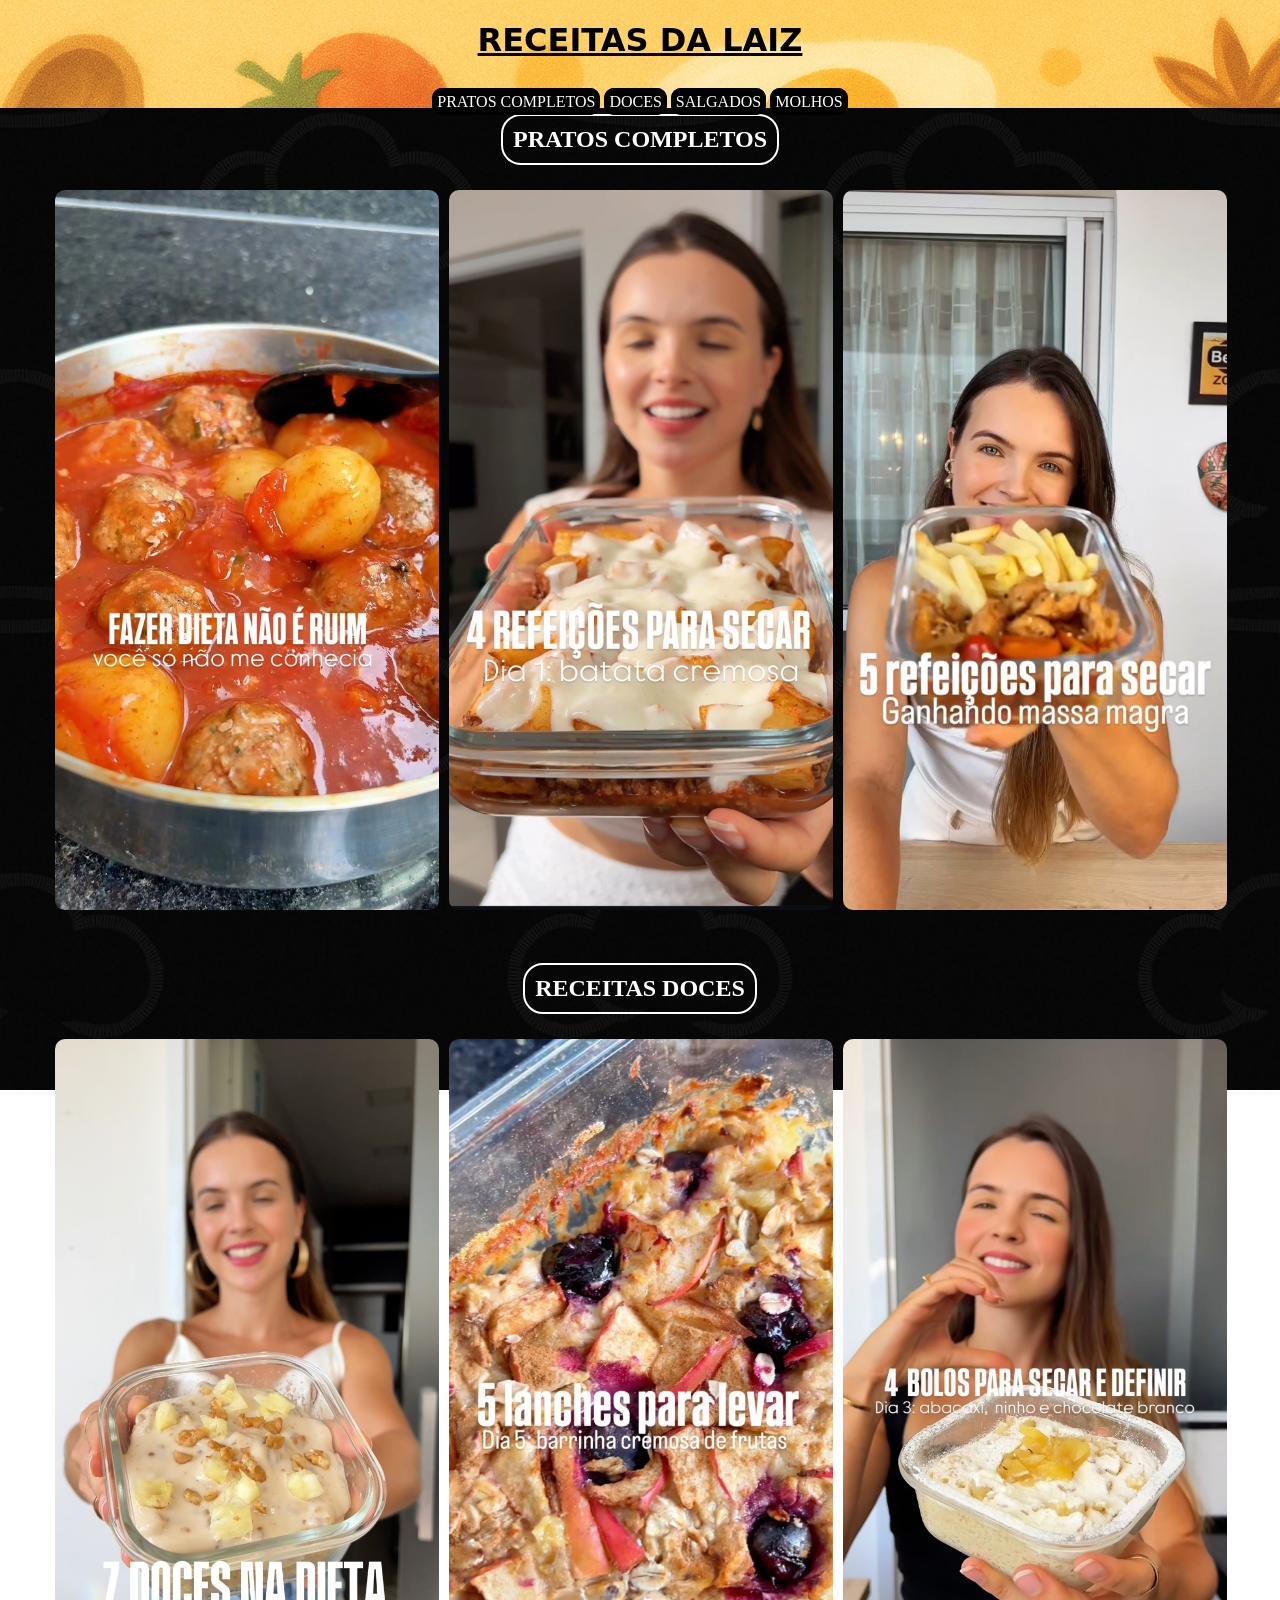
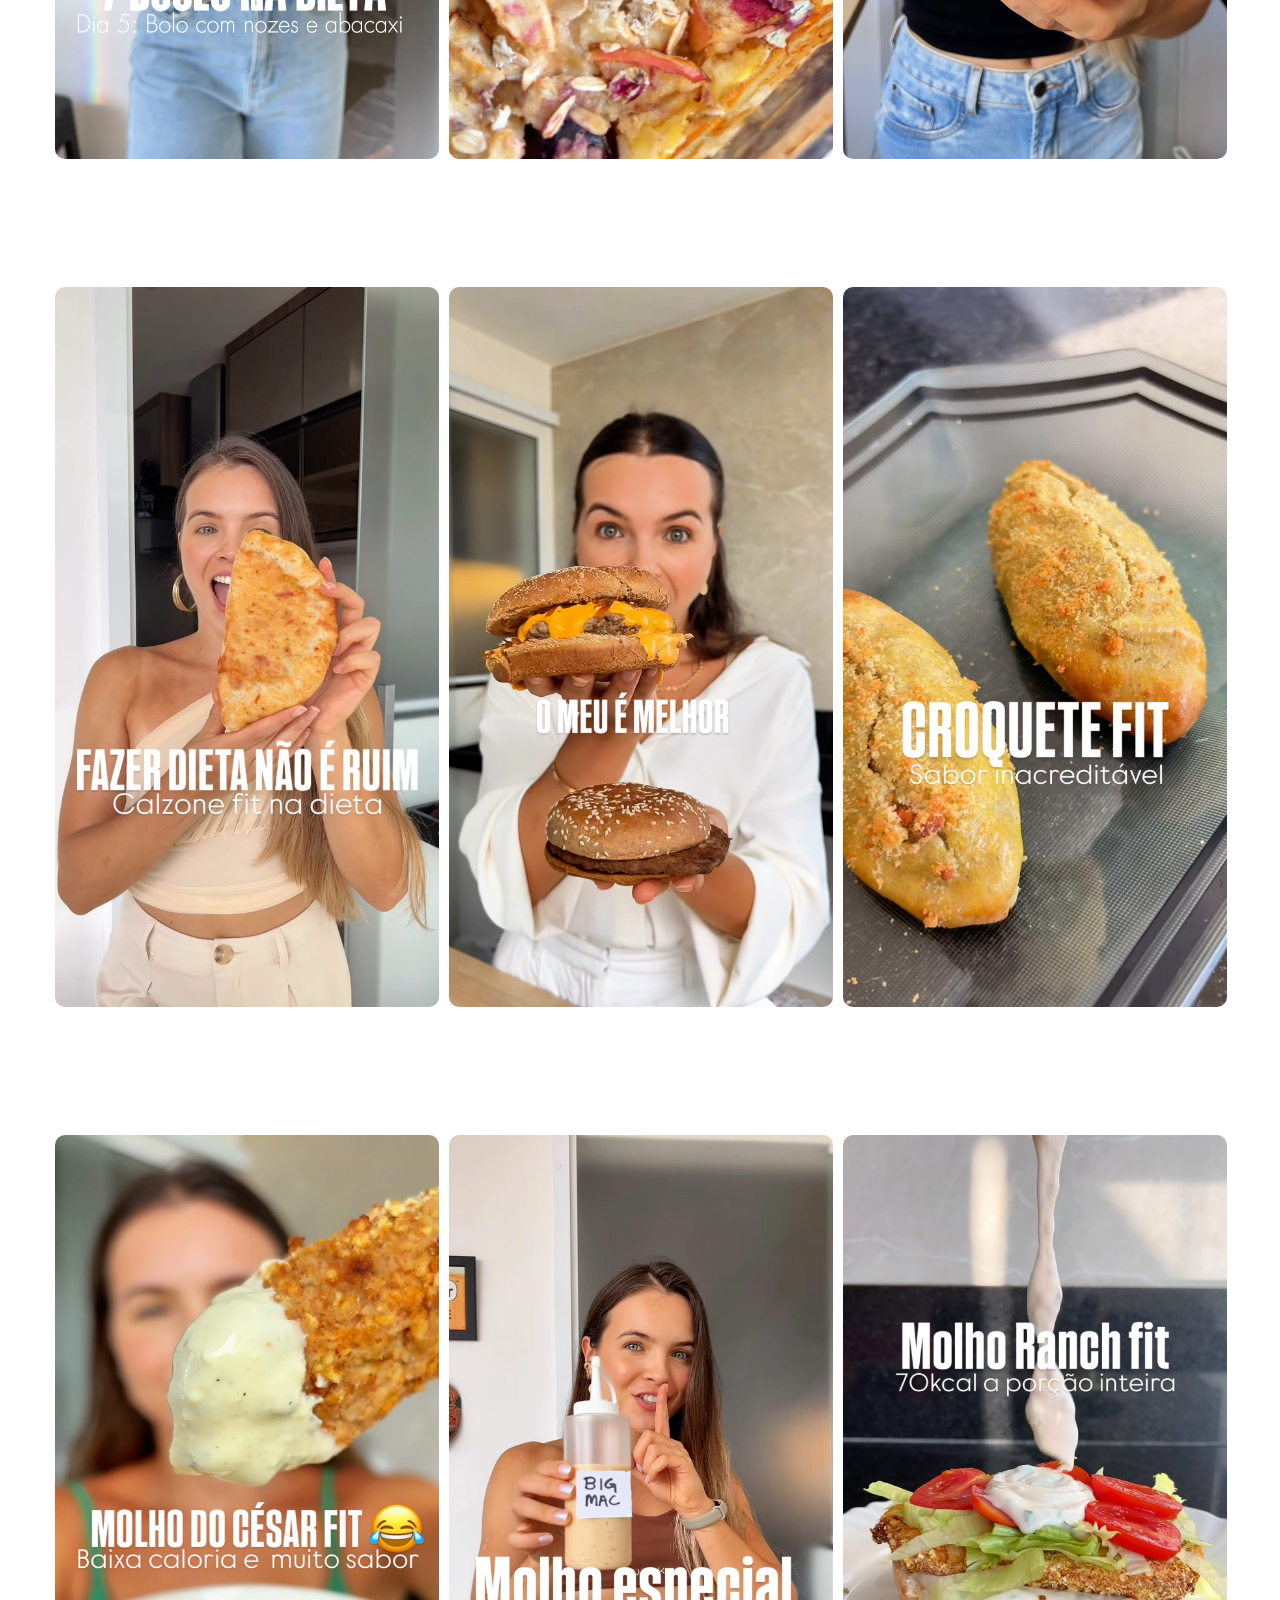
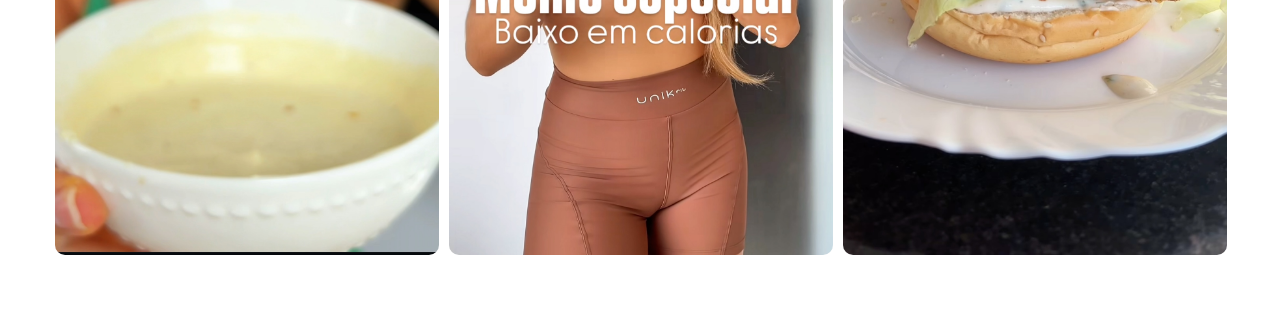
==== index.html @ b79b507d "correção de bugs e ajuste de imagens" ====
<!DOCTYPE html>
<html lang="pt-br">

<head>
    <meta charset="UTF-8">
    <meta name="viewport" content="width=device-width, initial-scale=1.0">
    <link rel="stylesheet" href="receitas.css">
    <title>RECEITAS DA LAIZ</title>
</head>

<body>

    <div class="bloco-fixo-inicio">
        <h1>RECEITAS DA LAIZ </h1>

        <div class="div-botoes">
            <a class="botoes" href="#nav-pratos">PRATOS COMPLETOS</a>
            <a class="botoes" href="#nav-doces"> DOCES</a>
            <a class="botoes" href="#nav-salgados"> SALGADOS</a>
            <a class="botoes" href="#nav-molhos"> MOLHOS</a>
        </div>
    </div>
    <!--BLOCO PRATOS COMPLETOS-->

    <div class="titulo-pratos">
        <h2 id="nav-pratos"> PRATOS COMPLETOS </h2>
    </div>
    <div class="doces">
        <div>
            <a class="BOTAO" href="https://www.instagram.com/p/DEyFlGqprzK/" target=_blank>
                <img class="img-doces" src="./PRATOS COMPLETOS/prato- almondegas com batata.jpg">
            </a>
        </div>
        <div>
            <a class="BOTAO" href="https://www.instagram.com/p/DF8xCJVx4nd/" target="_blank">
                <img class="img-doces" src="./PRATOS COMPLETOS/prato- batata cremosa.jpg">
            </a>
        </div>
        <div>
            <a class="BOTAO" href="https://www.instagram.com/p/DBxCJicpwAA/" target="_blank">
                <img class="img-doces" src="./PRATOS COMPLETOS/prato- batata de air fryer com frango.jpg">
            </a>

        </div>
        <div>
            <a class="BOTAO" href="https://www.instagram.com/p/DDYHcNHOhpJ/" target="_blank">
                <img class="img-doces" src="./PRATOS COMPLETOS/prato- batata perfeita.jpg">
            </a>

        </div>
        <div>
            <a class="BOTAO" href="https://www.instagram.com/p/DAPEdB2JXZc/" target="_blank">
                <img class="img-doces" src="./PRATOS COMPLETOS/prato- big mac salada.jpg">
            </a>

        </div>
        <div>
            <a class="BOTAO" href="https://www.instagram.com/p/DARtlpJJW1o/" target="_blank">
                <img class="img-doces" src="./PRATOS COMPLETOS/prato- carne com creme de abobora.jpg">
            </a>

        </div>
        <div>
            <a class="BOTAO" href="https://www.instagram.com/p/DDamaM0JPqT/" target="_blank">
                <img class="img-doces" src="./PRATOS COMPLETOS/prato- carne com creme de batata.jpg">
            </a>

        </div>
        <div>
            <a class="BOTAO" href="https://www.instagram.com/p/C_l3AIXJEr5/" target="_blank">
                <img class="img-doces" src="./PRATOS COMPLETOS/prato- escondidinho de carne.jpg">
            </a>

        </div>
        <div>
            <a class="BOTAO" href="https://www.instagram.com/p/DBuZqDcucNZ/" target="_blank">
                <img class="img-doces" src="./PRATOS COMPLETOS/prato- escondidinho de frango.jpg">
            </a>

        </div>
        <div>
            <a class="BOTAO" href="https://www.instagram.com/p/DF_QlA7RGpu/" target="_blank">
                <img class="img-doces" src="./PRATOS COMPLETOS/prato- file suino ao molho mostarda.jpg">

            </a>

        </div>
        <div>
            <a class="BOTAO" href="https://www.instagram.com/p/DBZtQ_apvAK/" target="_blank">
                <img class="img-doces" src="./PRATOS COMPLETOS/prato- frango com batata cremosa.jpg">

            </a>

        </div>
        <div>
            <a class="BOTAO" href="https://www.instagram.com/p/C_oIpLnJs_T/" target="_blank">
                <img class="img-doces" src="./PRATOS COMPLETOS/prato- frango com creme de batata.jpg">

            </a>

        </div>
        <div>
            <a class="BOTAO" href="https://www.instagram.com/p/DAW2wQ7p20n/" target="_blank">
                <img class="img-doces" src="./PRATOS COMPLETOS/prato- fricasse.jpg">
            </a>

        </div>
        <div>
            <a class="BOTAO" href="https://www.instagram.com/p/C_gp8DyJa-E/" target="_blank">
                <img class="img-doces" src="./PRATOS COMPLETOS/prato- lasanha de air fryer.jpg">

            </a>

        </div>
        <div>
            <a class="BOTAO" href="https://www.instagram.com/p/DDvIHfCJXAx/" target="_blank">
                <img class="img-doces" src="./PRATOS COMPLETOS/prato- lasanha de batata.jpg">

            </a>

        </div>
        <div>
            <a class="BOTAO" href="https://www.instagram.com/p/C_gp8DyJa-E/" target="_blank">
                <img class="img-doces" src="./PRATOS COMPLETOS/prato- lasanha de frigideira.jpg">

            </a>

        </div>
        <div>
            <a class="BOTAO" href="https://www.instagram.com/p/DB2JriWJCUT/" target="_blank">
                <img class="img-doces" src="./PRATOS COMPLETOS/prato- massa ao molho branco.jpg">
            </a>

        </div>
        <div>
            <a class="BOTAO" href="https://www.instagram.com/p/DAZeBz_ppo3/" target="_blank">
                <img class="img-doces" src="./PRATOS COMPLETOS/prato- massa com frango.jpg">

            </a>

        </div>

        <div>
            <a class="BOTAO" href="https://www.instagram.com/p/C_tpXEBJHvf/" target="_blank">
                <img class="img-doces" src="./PRATOS COMPLETOS/prato- panquecas.jpg">

            </a>

        </div>
        <div>
            <a class="BOTAO" href="https://www.instagram.com/p/DEgENyGJMWb/" target="_blank">
                <img class="img-doces" src="./PRATOS COMPLETOS/prato- salada ao molho de cenoura.jpg">

            </a>

        </div>

        <div>
            <a class="BOTAO" href="https://www.instagram.com/p/DFv7tghROyy/" target="_blank">
                <img class="img-doces" src="./PRATOS COMPLETOS/prato- salada com frango KFC.jpg">

            </a>

        </div>

        <div>
            <a class="BOTAO" href="https://www.instagram.com/p/DEV1QY8pKk0/" target="_blank">
                <img class="img-doces" src="/PRATOS COMPLETOS/prato- Salada tasty.jpg">
            </a>

        </div>

        <div>
            <a class="BOTAO" href="https://www.instagram.com/p/C_q-UEEJ76l/" target="_blank">
                <img class="img-doces" src="/PRATOS COMPLETOS/prato- strogonoff.jpg">
            </a>

        </div>


    </div>
    <!--BLOCO DOCES-->

    <div class="titulo-doce">
        <h2 id="nav-doces"> RECEITAS DOCES</h2>

    </div>
    <div class="doces">
        <div>
            <a class="BOTAO" href="https://www.instagram.com/p/C_9L7kKJJVh/" target="_blank">
                <img class="img-doces" src="./DOCES/doce-banofe.jpg">
            </a>
        </div>
        <div>
            <a class="BOTAO" href="https://www.instagram.com/p/DBR28DUpkbt/" target="_blank">
                <img class="img-doces" src="./DOCES/doce-barrinha de frutas.jpg">
            </a>
        </div>
        <div>
            <a class="BOTAO" href="https://www.instagram.com/p/DC5FenipIRP/" target="_blank">
                <img class="img-doces" src="./DOCES/doce-bolo de abacaxi e ninho.jpg">
            </a>

        </div>
        <div>
            <a class="BOTAO" href="https://www.instagram.com/p/C_0Wii9sLY6/" target="_blank">
                <img class="img-doces" src="./DOCES/doce-bolo de cenoura.jpg">
            </a>

        </div>
        <div>
            <a class="BOTAO" href="https://www.instagram.com/p/DC7rba_J9DG/" target="_blank">
                <img class="img-doces" src="./DOCES/doce-bolo de ninho.jpg">
            </a>

        </div>
        <div>
            <a class="BOTAO" href="https://www.instagram.com/p/DCz2wwEJtoF/" target="_blank">
                <img class="img-doces" src="./DOCES/doce-bolo de pistache.jpg">
            </a>

        </div>
        <div>
            <a class="BOTAO" href="https://www.instagram.com/p/DC2jTshplyq/" target="_blank">
                <img class="img-doces" src=".DOCES/doce-bolo de prestigio.jpg">
            </a>

        </div>
        <div>
            <a class="BOTAO" href="https://www.instagram.com/p/C_3v9TYpnFx/" target="_blank">
                <img class="img-doces" src="./DOCES/doce-bombom na tigela.jpg">
            </a>

        </div>
        <div>
            <a class="BOTAO" href="https://www.instagram.com/p/C_xtC_jJz7V/" target="_blank">
                <img class="img-doces" src="./DOCES/doce-copo da felicidade.jpg">

            </a>

        </div>
        <div>
            <a class="BOTAO" href="https://www.instagram.com/p/DFqiYe9RX1i/" target="_blank">
                <img class="img-doces" src="./DOCES/doce-heymu.jpg">

            </a>

        </div>
        <div>
            <a class="BOTAO" href="https://www.instagram.com/p/C__vqKtJj5h/" target="_blank">
                <img class="img-doces" src="./DOCES/doce-mousse.jpg">

            </a>

        </div>
        <div>
            <a class="BOTAO" href="https://www.instagram.com/p/C_6TnzKJNJV/" target="_blank">
                <img class="img-doces" src="/DOCES/doce-sorvete de oreo.jpg">
            </a>

        </div>
        <div>
            <a class="BOTAO" href="https://www.instagram.com/p/DE5yEewxpFw/" target="_blank">
                <img class="img-doces" src="DOCES/doce-sorvete sneakers.jpg">

            </a>

        </div>

    </div>

    <!--BLOCO SALGADOS-->


    <div class="titulo-salgado">
        <h2 id="nav-salgados"> RECEITAS SALGADAS</h2>
    </div>
    <div id="receitas-salgadas" class="salgados">
        <div>
            <a class="BOTAO" href="https://www.google.com/">
                <img class="img-doces" src="/SALGADOS/salgado - calzone.jpg">
            </a>
        </div>
        <div>
            <a class="BOTAO" href="https://www.google.com/">
                <img class="img-doces" src="/SALGADOS/salgado - cheddar.jpg">
            </a>
        </div>
        <div>
            <a class="BOTAO" href="https://www.google.com/">
                <img class="img-doces" src="/SALGADOS/salgado - croquete.jpg">
            </a>

        </div>
        <div>
            <a class="BOTAO" href="https://www.google.com/">
                <img class="img-doces" src="/SALGADOS/salgado - mc chiken.jpg">
            </a>

        </div>
        <div>
            <a class="BOTAO" href="https://www.google.com/">
                <img class="img-doces" src="/SALGADOS/salgado - pao de hamburger.jpg">
            </a>

        </div>
        <div>
            <a class="BOTAO" href="https://www.google.com/">
                <img class="img-doces" src="/SALGADOS/salgado - pao frances com cheedar.jpg">
            </a>

        </div>
        <div>
            <a class="BOTAO" href="https://www.google.com/">
                <img class="img-doces" src="/SALGADOS/salgado - pao pizza.jpg">
            </a>

        </div>
        <div>
            <a class="BOTAO" href="https://www.google.com/">
                <img class="img-doces" src="/SALGADOS/salgado - pao recheado.jpg">
            </a>

        </div>
        <div>
            <a class="BOTAO" href="https://www.google.com/">
                <img class="img-doces" src="/SALGADOS/salgado - pizza.jpg">
            </a>

        </div>
        <div>
            <a class="BOTAO" href="https://www.google.com/">
                <img class="img-doces" src="/SALGADOS/salgado - rap 10.jpg">

            </a>

        </div>
        <div>
            <a class="BOTAO" href="https://www.google.com/">
                <img class="img-doces" src="/SALGADOS/salgado - rap com espetinho de frango.jpg">

            </a>

        </div>
        <div>
            <a class="BOTAO" href="https://www.google.com/">
                <img class="img-doces" src="/SALGADOS/salgado - subway.jpg">

            </a>

        </div>
        <div>
            <a class="BOTAO" href="https://www.google.com/">
                <img class="img-doces" src="/SALGADOS/salgado - torta de frango.jpg">
            </a>

        </div>
        <div>
            <a class="BOTAO" href="https://www.google.com/">
                <img class="img-doces" src="SALGADOS/salgado- pao frances com carne.jpg">

            </a>

        </div>
        <div>
            <a class="BOTAO" href="https://www.google.com/">
                <img class="img-doces" src="/SALGADOS/salgado-baguete.jpg">

            </a>

        </div>
        <div>
            <a class="BOTAO" href="https://www.google.com/">
                <img class="img-doces" src="/SALGADOS/salgado-batata palha.jpg">

            </a>

        </div>
        <div>
            <a class="BOTAO" href="https://www.google.com/">
                <img class="img-doces" src="/SALGADOS/salgado-big mac.jpg">

            </a>

        </div>

        <div>
            <a class="BOTAO" href="https://www.google.com/">
                <img class="img-doces" src="/SALGADOS/salgado-hamburguer batata doce.jpg">

            </a>

        </div>

    </div>

    <!-- BLOCO MOLHOS-->

    <div class="titulo-molhos">
        <h2 id="nav-molhos"> MOLHOS ESPECIAIS </h2>
    </div>
    <div class="molhos">
        <div>
            <a class="BOTAO" href="https://www.google.com/">
                <img class="img-doces" src="/MOLHOS/molho - molho cesar.jpg">
            </a>
        </div>
        <div>
            <a class="BOTAO" href="https://www.google.com/">
                <img class="img-doces" src="/MOLHOS/molho - molho especial.jpg">
            </a>
        </div>
        <div>
            <a class="BOTAO" href="https://www.google.com/">
                <img class="img-doces" src="/MOLHOS/molho - ranch.jpg">
            </a>

        </div>
        <div>
            <a class="BOTAO" href="https://www.google.com/">
                <img class="img-doces" src="/MOLHOS/molho - tasty.jpg">
            </a>

        </div>
        <div>
            <a class="BOTAO" href="https://www.google.com/">
                <img class="img-doces" src="/MOLHOS/molho- maionese verde.jpg">
            </a>

        </div>

</body>

</html>
---- receitas.css ----
/* GLOBAL */

body html {
    margin: 0;
    padding: 0;
    box-sizing: border-box;
    background-color: black;


}

body {
    background-image: url(./LOGO-BACKGROUND/background\ 2\,.png);
    background-size: cover;
    background-repeat: no-repeat;
    background-position: center;
    background-attachment: fixed;



}



/* BLOCO DE INICIO */


.bloco-fixo-inicio {
    text-align: center;
    color: white;
    position: fixed;
    top: 0;
    left: 0;
    width: 100%;
    height: 12%;
    background-image: url(./LOGO-BACKGROUND/banner-inicio.png);

}

h1 {

    border-radius: 20px;
    height: 70%;
    color: black;
    text-decoration: overline;
    text-decoration: underline;
    font-family: system-ui, -apple-system, BlinkMacSystemFont, 'Segoe UI', Roboto, Oxygen, Ubuntu, Cantarell, 'Open Sans', 'Helvetica Neue', sans-serif;


}

.logo-laiz {
    width: 20%;
    margin-bottom: -20%;

}

/* BLOCO PRATOS COMPLETOS */

h2 {
    color: white;
    text-align: center;
    border: 2px solid white;
    padding: 10px;
    display: inline-block;
    border-radius: 20px;
}


.titulo-pratos {
    margin-top: 25%;
    text-align: center;
}

.doces {
    display: flex;
    overflow: scroll;
}

.img-doces {
    width: 50vw;
    height: 40vh;
    margin: 5px;
    border-radius: 10px;

}



/* BLOCO DOCES */

h2 {
    color: white;
    text-align: center;
    border: 2px solid white;
    padding: 10px;
    display: inline-block;
    border-radius: 20px;
}


.titulo-doce {
    margin-top: 2%;
    text-align: center;
}

.doces {
    display: flex;
    overflow: scroll;
}

.img-doces {
    width: 50vw;
    height: 40vh;
    margin: 5px;
    border-radius: 10px;

}


/* BLOCO SALGADOS */


.salgados {
    display: flex;
    overflow: scroll;

}

.img-salgados {
    width: 50vw;
    height: 40vh;
    margin: 5px;
    border-radius: 10px;
}

.titulo-salgado {
    margin-top: 2%;
    text-align: center;
}

/* BLOCO MOLHOS */


.molhos {
    display: flex;
    overflow: scroll;

}

.img-salgados {
    width: 50vw;
    height: 40vh;
    margin: 5px;
    border-radius: 10px;
}

.titulo-molhos {
    margin-top: 2%;
    text-align: center;
}

.div-botoes {
    color: white;
    margin-top: -10%;
    text-decoration: none;
}

.botoes {
    color: white;
    text-decoration: none;
    border: 2px solid black;
    padding: 3px;
    border-radius: 10px;
    background-color: black;
}


/* TELAS GRANDES*/


@media (min-width:1024px) {

    .img-doces {

        width: 30vw;
        height: 80vh;
    }

    .div-botoes {
        color: white;
        margin-top: -2%;
        text-decoration: none;

    }

    .botoes {
        color: white;
        text-decoration: none;
        border: 2px solid black;
        padding: 3px;
        border-radius: 10px;
        background-color: black;

    }

    .titulo-pratos {
        margin-top: 8%;
    }

    body {
        box-sizing: border-box;
        margin: 50px;
        overflow: unset;
    }



}

/* TABLETES */

@media (min-width: 769px) and (max-width: 1024px) {
    .logo-laiz {
        width: 30%;
        margin-bottom: -15%;
    }

    .img-doces,
    .img-salgados {
        width: 60vw;
        height: 35vh;
    }

    .titulo-pratos,
    .titulo-doce,
    .titulo-salgado,
    .titulo-molhos {
        margin-top: 20%;
    }

    .bloco-fixo-inicio {
        height: 13%;
    }
}
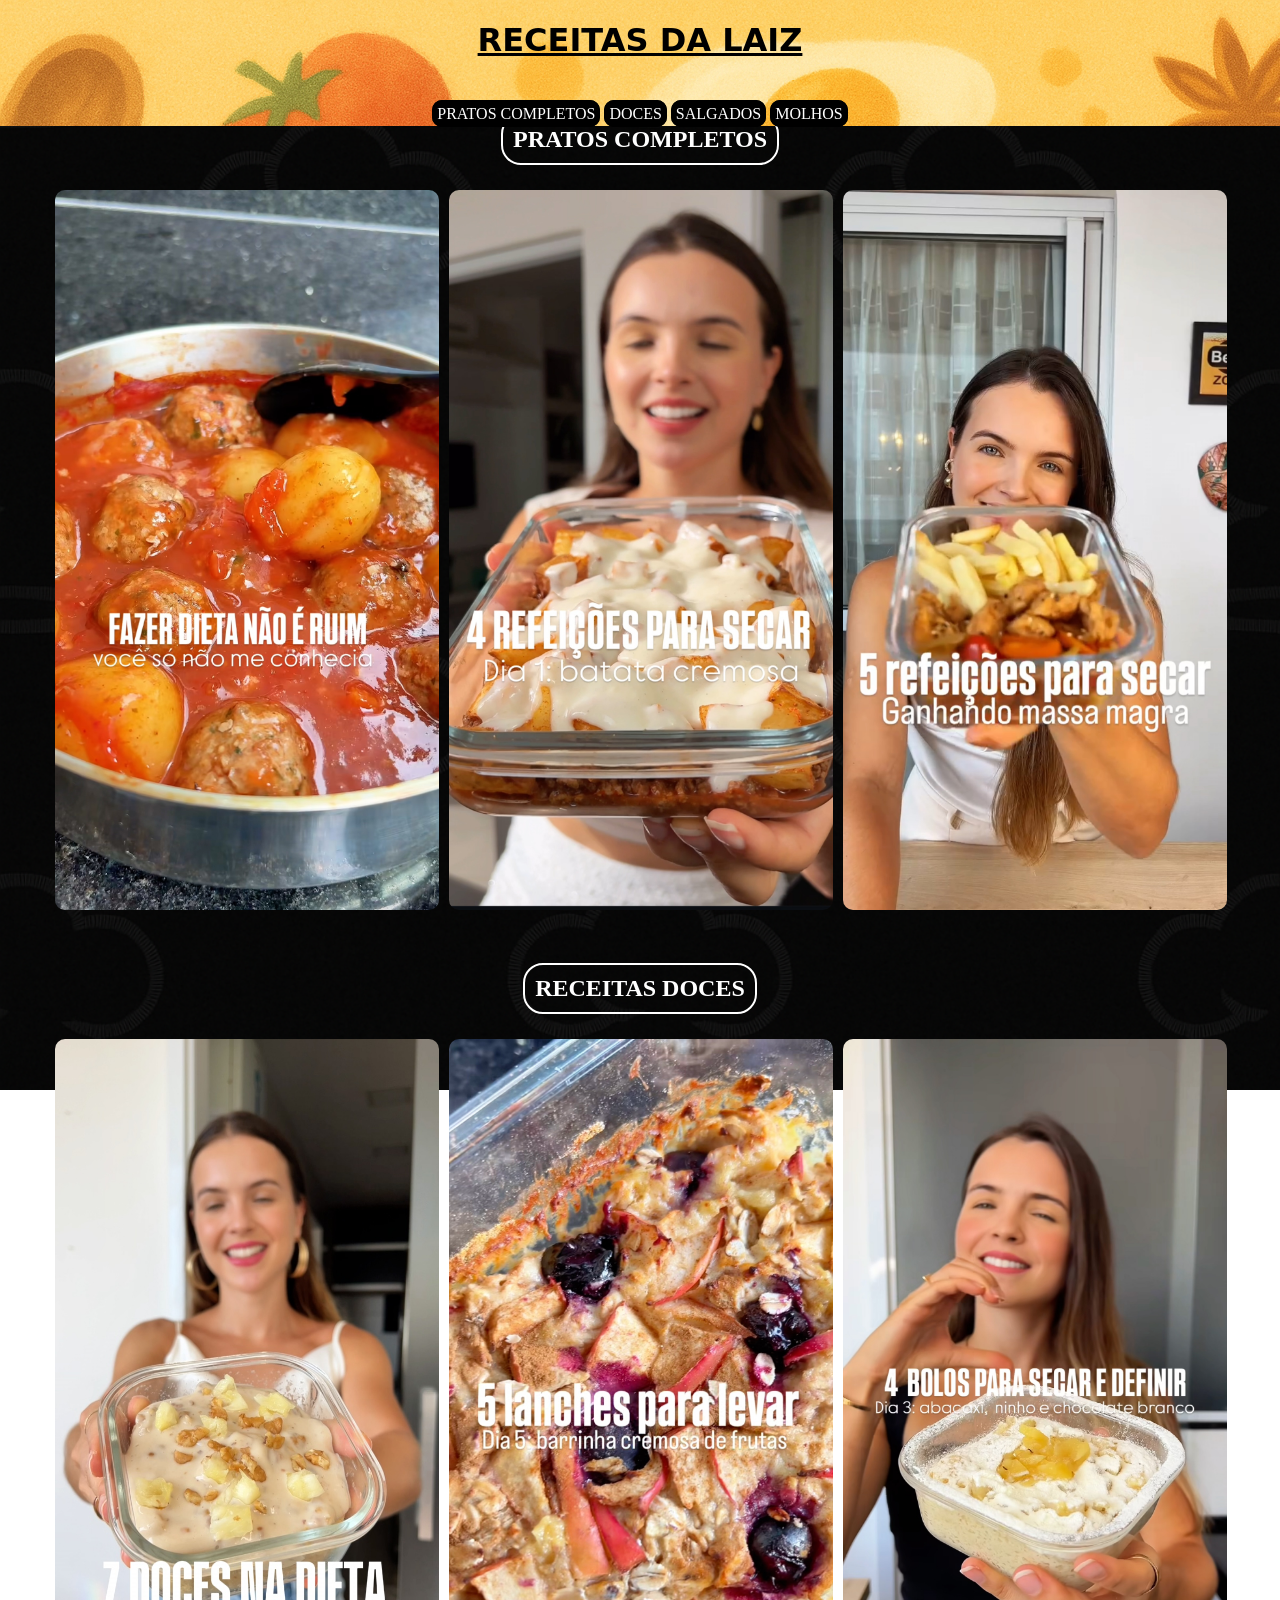
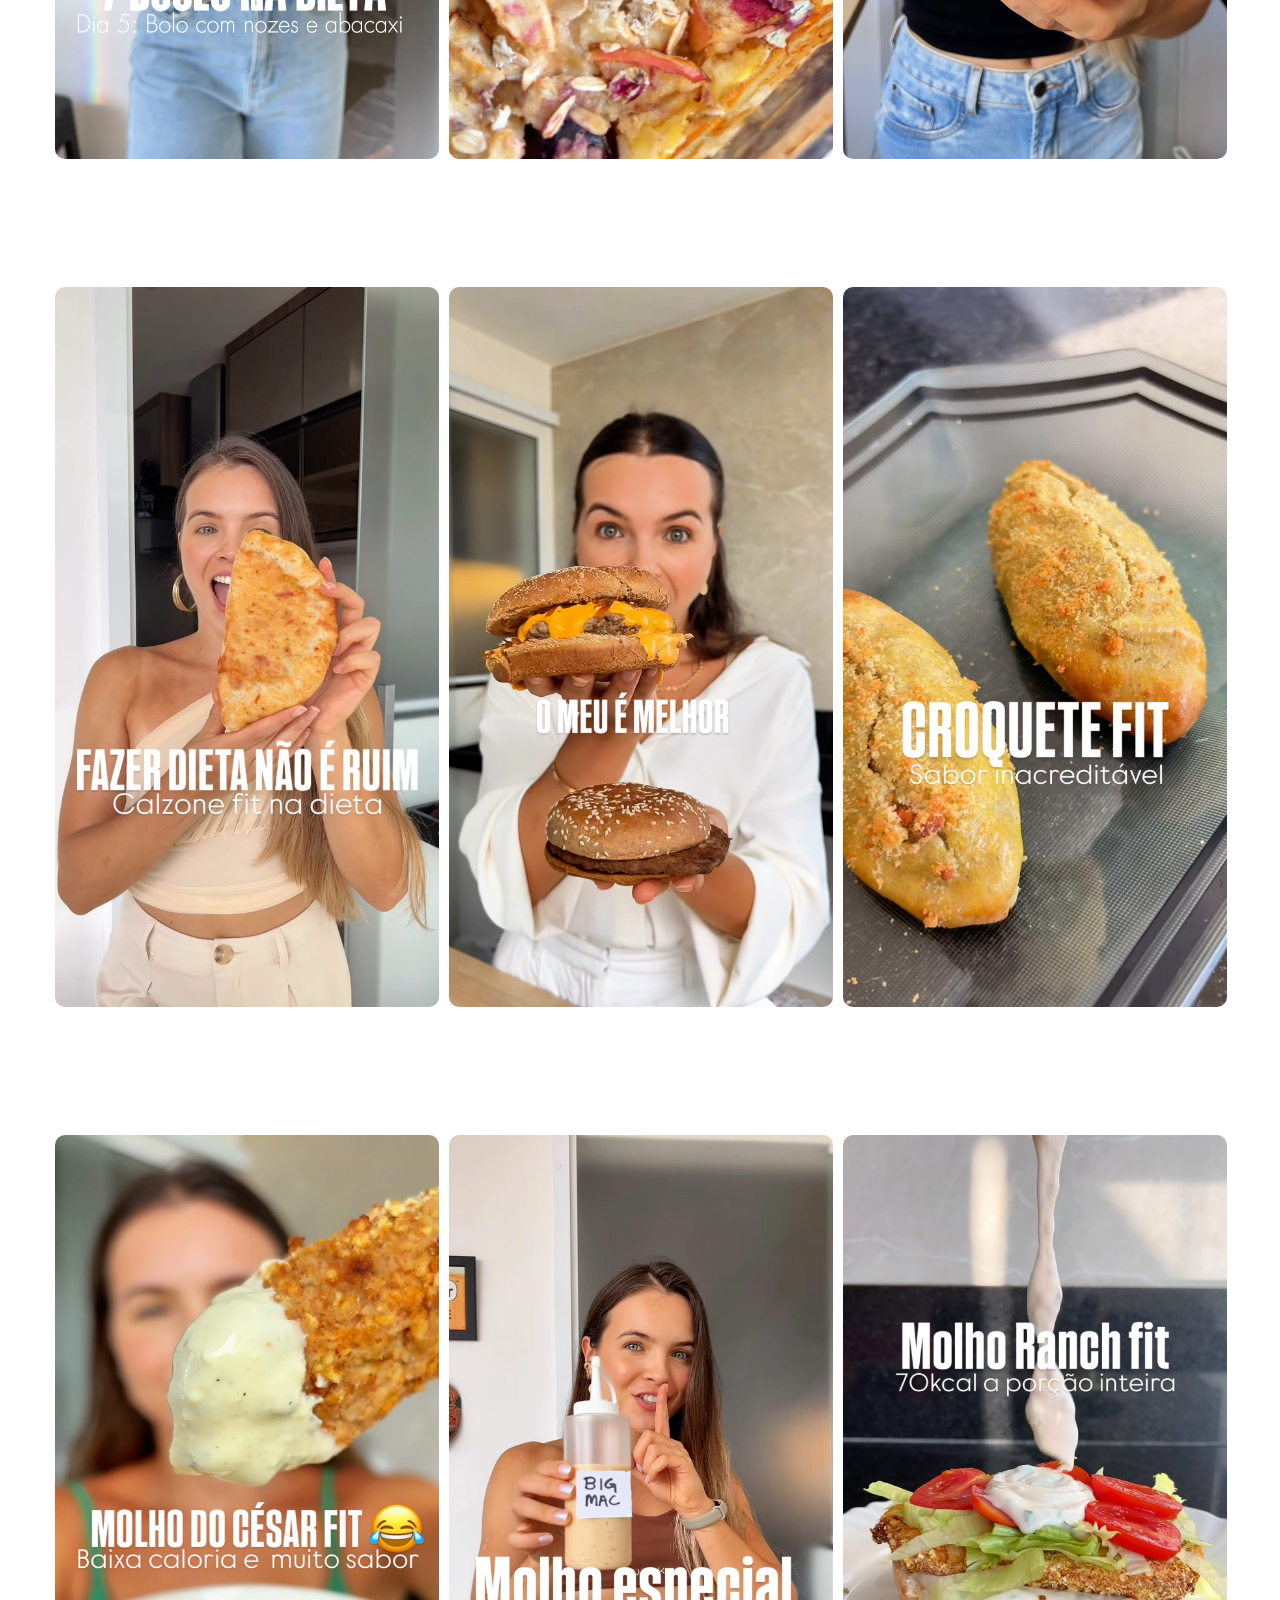
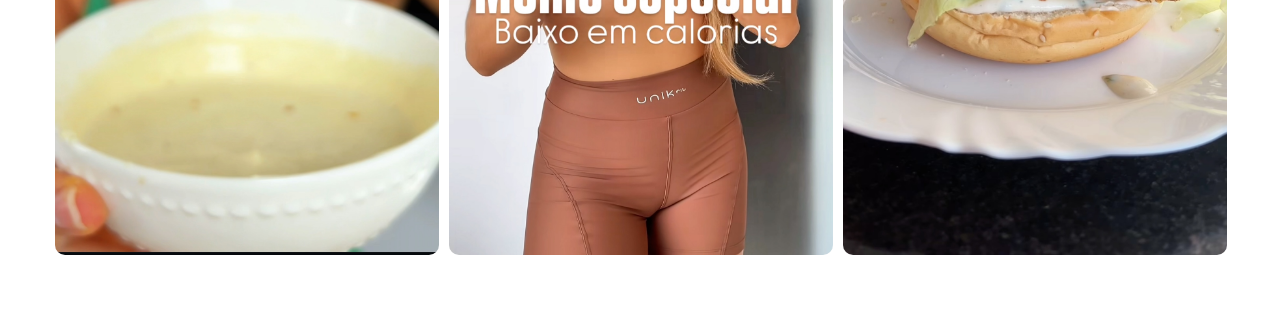
==== commit 9bb05d34: "ajustes nas imagens" ====
--- a/index.html
+++ b/index.html
@@ -277,116 +277,116 @@
     </div>
     <div id="receitas-salgadas" class="salgados">
         <div>
-            <a class="BOTAO" href="https://www.google.com/">
-                <img class="img-doces" src="/SALGADOS/salgado - calzone.jpg">
-            </a>
-        </div>
-        <div>
-            <a class="BOTAO" href="https://www.google.com/">
-                <img class="img-doces" src="/SALGADOS/salgado - cheddar.jpg">
-            </a>
-        </div>
-        <div>
-            <a class="BOTAO" href="https://www.google.com/">
-                <img class="img-doces" src="/SALGADOS/salgado - croquete.jpg">
-            </a>
-
-        </div>
-        <div>
-            <a class="BOTAO" href="https://www.google.com/">
-                <img class="img-doces" src="/SALGADOS/salgado - mc chiken.jpg">
-            </a>
-
-        </div>
-        <div>
-            <a class="BOTAO" href="https://www.google.com/">
-                <img class="img-doces" src="/SALGADOS/salgado - pao de hamburger.jpg">
-            </a>
-
-        </div>
-        <div>
-            <a class="BOTAO" href="https://www.google.com/">
-                <img class="img-doces" src="/SALGADOS/salgado - pao frances com cheedar.jpg">
-            </a>
-
-        </div>
-        <div>
-            <a class="BOTAO" href="https://www.google.com/">
-                <img class="img-doces" src="/SALGADOS/salgado - pao pizza.jpg">
-            </a>
-
-        </div>
-        <div>
-            <a class="BOTAO" href="https://www.google.com/">
-                <img class="img-doces" src="/SALGADOS/salgado - pao recheado.jpg">
-            </a>
-
-        </div>
-        <div>
-            <a class="BOTAO" href="https://www.google.com/">
-                <img class="img-doces" src="/SALGADOS/salgado - pizza.jpg">
-            </a>
-
-        </div>
-        <div>
-            <a class="BOTAO" href="https://www.google.com/">
-                <img class="img-doces" src="/SALGADOS/salgado - rap 10.jpg">
-
-            </a>
-
-        </div>
-        <div>
-            <a class="BOTAO" href="https://www.google.com/">
-                <img class="img-doces" src="/SALGADOS/salgado - rap com espetinho de frango.jpg">
-
-            </a>
-
-        </div>
-        <div>
-            <a class="BOTAO" href="https://www.google.com/">
-                <img class="img-doces" src="/SALGADOS/salgado - subway.jpg">
-
-            </a>
-
-        </div>
-        <div>
-            <a class="BOTAO" href="https://www.google.com/">
-                <img class="img-doces" src="/SALGADOS/salgado - torta de frango.jpg">
-            </a>
-
-        </div>
-        <div>
-            <a class="BOTAO" href="https://www.google.com/">
-                <img class="img-doces" src="SALGADOS/salgado- pao frances com carne.jpg">
-
-            </a>
-
-        </div>
-        <div>
-            <a class="BOTAO" href="https://www.google.com/">
-                <img class="img-doces" src="/SALGADOS/salgado-baguete.jpg">
-
-            </a>
-
-        </div>
-        <div>
-            <a class="BOTAO" href="https://www.google.com/">
-                <img class="img-doces" src="/SALGADOS/salgado-batata palha.jpg">
-
-            </a>
-
-        </div>
-        <div>
-            <a class="BOTAO" href="https://www.google.com/">
-                <img class="img-doces" src="/SALGADOS/salgado-big mac.jpg">
-
-            </a>
-
-        </div>
-
-        <div>
-            <a class="BOTAO" href="https://www.google.com/">
-                <img class="img-doces" src="/SALGADOS/salgado-hamburguer batata doce.jpg">
+            <a class="BOTAO" href="https://www.instagram.com/p/DDsivxKpaj0/" target="_blank">
+                <img class="img-doces" src="./SALGADOS/salgado - calzone.jpg">
+            </a>
+        </div>
+        <div>
+            <a class="BOTAO" href="https://www.instagram.com/p/DDp-G9rpjZb/" target="_blank">
+                <img class="img-doces" src="./SALGADOS/salgado - cheddar.jpg">
+            </a>
+        </div>
+        <div>
+            <a class="BOTAO" href="https://www.instagram.com/p/DFtVPlARS__/" target="_blank">
+                <img class="img-doces" src="./SALGADOS/salgado - croquete.jpg">
+            </a>
+
+        </div>
+        <div>
+            <a class="BOTAO" href="https://www.instagram.com/p/DAmVlL6pIJv/" target="_blank">
+                <img class="img-doces" src="./SALGADOS/salgado - mc chiken.jpg">
+            </a>
+
+        </div>
+        <div>
+            <a class="BOTAO" href="https://www.instagram.com/p/DEGTg8AxZWc/" target="_blank">
+                <img class="img-doces" src="./SALGADOS/salgado - pao de hamburger.jpg">
+            </a>
+
+        </div>
+        <div>
+            <a class="BOTAO" href="https://www.instagram.com/p/DCQAsMzu1bF/" target="_blank">
+                <img class="img-doces" src="./SALGADOS/salgado - pao frances com cheedar.jpg">
+            </a>
+
+        </div>
+        <div>
+            <a class="BOTAO" href="https://www.instagram.com/p/DCVArV1JR7X/" target="_blank">
+                <img class="img-doces" src="./SALGADOS/salgado - pao pizza.jpg">
+            </a>
+
+        </div>
+        <div>
+            <a class="BOTAO" href="https://www.instagram.com/p/DCSc9XHpG91/" target="_blank">
+                <img class="img-doces" src="./SALGADOS/salgado - pao recheado.jpg">
+            </a>
+
+        </div>
+        <div>
+            <a class="BOTAO" href="https://www.instagram.com/p/DAt8cYQpFEZ/" target="_blank">
+                <img class="img-doces" src="./SALGADOS/salgado - pizza.jpg">
+            </a>
+
+        </div>
+        <div>
+            <a class="BOTAO" href="https://www.instagram.com/p/DCkUqbXpEUP/" target="_blank">
+                <img class="img-doces" src="./SALGADOS/salgado - rap 10.jpg">
+
+            </a>
+
+        </div>
+        <div>
+            <a class="BOTAO" href="https://www.instagram.com/p/DFGuCabxOnW/" target="_blank">
+                <img class="img-doces" src="./SALGADOS/salgado - rap com espetinho de frango.jpg">
+
+            </a>
+
+        </div>
+        <div>
+            <a class="BOTAO" href="https://www.instagram.com/p/DBKSkdqpJTF/" target="_blank">
+                <img class="img-doces" src="./SALGADOS/salgado - subway.jpg">
+
+            </a>
+
+        </div>
+        <div>
+            <a class="BOTAO" href="https://www.instagram.com/p/DBPiy0MJYLJ/" target="_blank">
+                <img class="img-doces" src="./SALGADOS/salgado - torta de frango.jpg">
+            </a>
+
+        </div>
+        <div>
+            <a class="BOTAO" href="https://www.instagram.com/p/DDxzbChpRui/" target="_blank">
+                <img class="img-doces" src=".SALGADOS/salgado- pao frances com carne.jpg">
+
+            </a>
+
+        </div>
+        <div>
+            <a class="BOTAO" href="https://www.instagram.com/p/DFnlg9zxefP/" target="_blank">
+                <img class="img-doces" src="./SALGADOS/salgado-baguete.jpg">
+
+            </a>
+
+        </div>
+        <div>
+            <a class="BOTAO" href="https://www.instagram.com/p/DDIgLRhuuPR/" target="_blank">
+                <img class="img-doces" src="./SALGADOS/salgado-batata palha.jpg">
+
+            </a>
+
+        </div>
+        <div>
+            <a class="BOTAO" href="https://www.instagram.com/p/DA4aELeJ594/" target="_blank">
+                <img class="img-doces" src="./SALGADOS/salgado-big mac.jpg">
+
+            </a>
+
+        </div>
+
+        <div>
+            <a class="BOTAO" href="https://www.instagram.com/p/DCXb1aZpnpy/" target="_blank">
+                <img class="img-doces" src="./SALGADOS/salgado-hamburguer batata doce.jpg">
 
             </a>
 
@@ -401,30 +401,30 @@
     </div>
     <div class="molhos">
         <div>
-            <a class="BOTAO" href="https://www.google.com/">
-                <img class="img-doces" src="/MOLHOS/molho - molho cesar.jpg">
-            </a>
-        </div>
-        <div>
-            <a class="BOTAO" href="https://www.google.com/">
-                <img class="img-doces" src="/MOLHOS/molho - molho especial.jpg">
-            </a>
-        </div>
-        <div>
-            <a class="BOTAO" href="https://www.google.com/">
-                <img class="img-doces" src="/MOLHOS/molho - ranch.jpg">
-            </a>
-
-        </div>
-        <div>
-            <a class="BOTAO" href="https://www.google.com/">
-                <img class="img-doces" src="/MOLHOS/molho - tasty.jpg">
-            </a>
-
-        </div>
-        <div>
-            <a class="BOTAO" href="https://www.google.com/">
-                <img class="img-doces" src="/MOLHOS/molho- maionese verde.jpg">
+            <a class="BOTAO" href="https://www.instagram.com/p/DFyZtwoxJIX/" target="_blank">
+                <img class="img-doces" src="./MOLHOS/molho - molho cesar.jpg">
+            </a>
+        </div>
+        <div>
+            <a class="BOTAO" href="https://www.instagram.com/p/DA6usxmpb9J/" target="_blank">
+                <img class="img-doces" src="./MOLHOS/molho - molho especial.jpg">
+            </a>
+        </div>
+        <div>
+            <a class="BOTAO" href="https://www.instagram.com/p/DEs68huJ31n/" target="_blank">
+                <img class="img-doces" src="./MOLHOS/molho - ranch.jpg">
+            </a>
+
+        </div>
+        <div>
+            <a class="BOTAO" href="https://www.instagram.com/p/DEYXwNwp8MK/" target="_blank">
+                <img class="img-doces" src="./MOLHOS/molho - tasty.jpg">
+            </a>
+
+        </div>
+        <div>
+            <a class="BOTAO" href="https://www.instagram.com/p/DD0UGzwpFrV/" target="_blank">
+                <img class="img-doces" src="./MOLHOS/molho- maionese verde.jpg">
             </a>
 
         </div>
--- a/receitas.css
+++ b/receitas.css
@@ -32,7 +32,7 @@
     top: 0;
     left: 0;
     width: 100%;
-    height: 12%;
+    height: 14%;
     background-image: url(./LOGO-BACKGROUND/banner-inicio.png);
 
 }
@@ -68,7 +68,7 @@
 
 
 .titulo-pratos {
-    margin-top: 25%;
+    margin-top: 28%;
     text-align: center;
 }
 
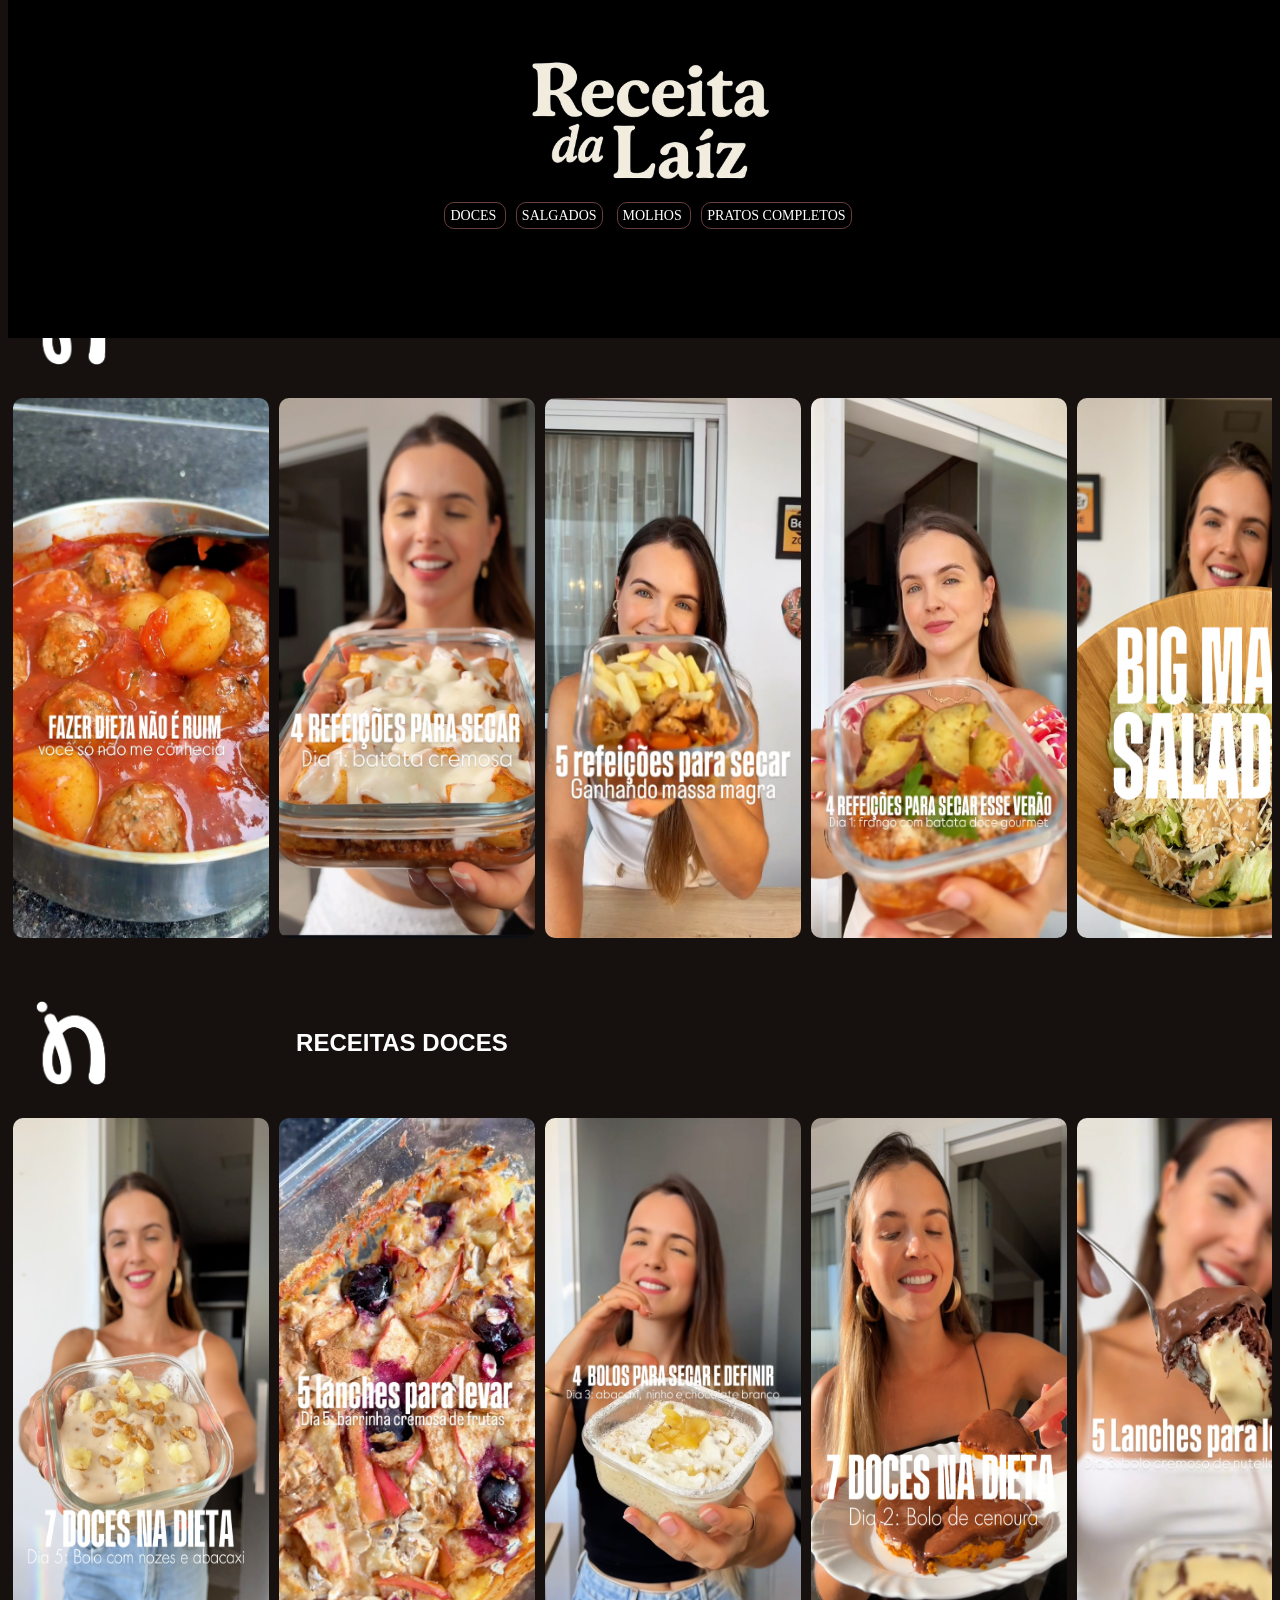
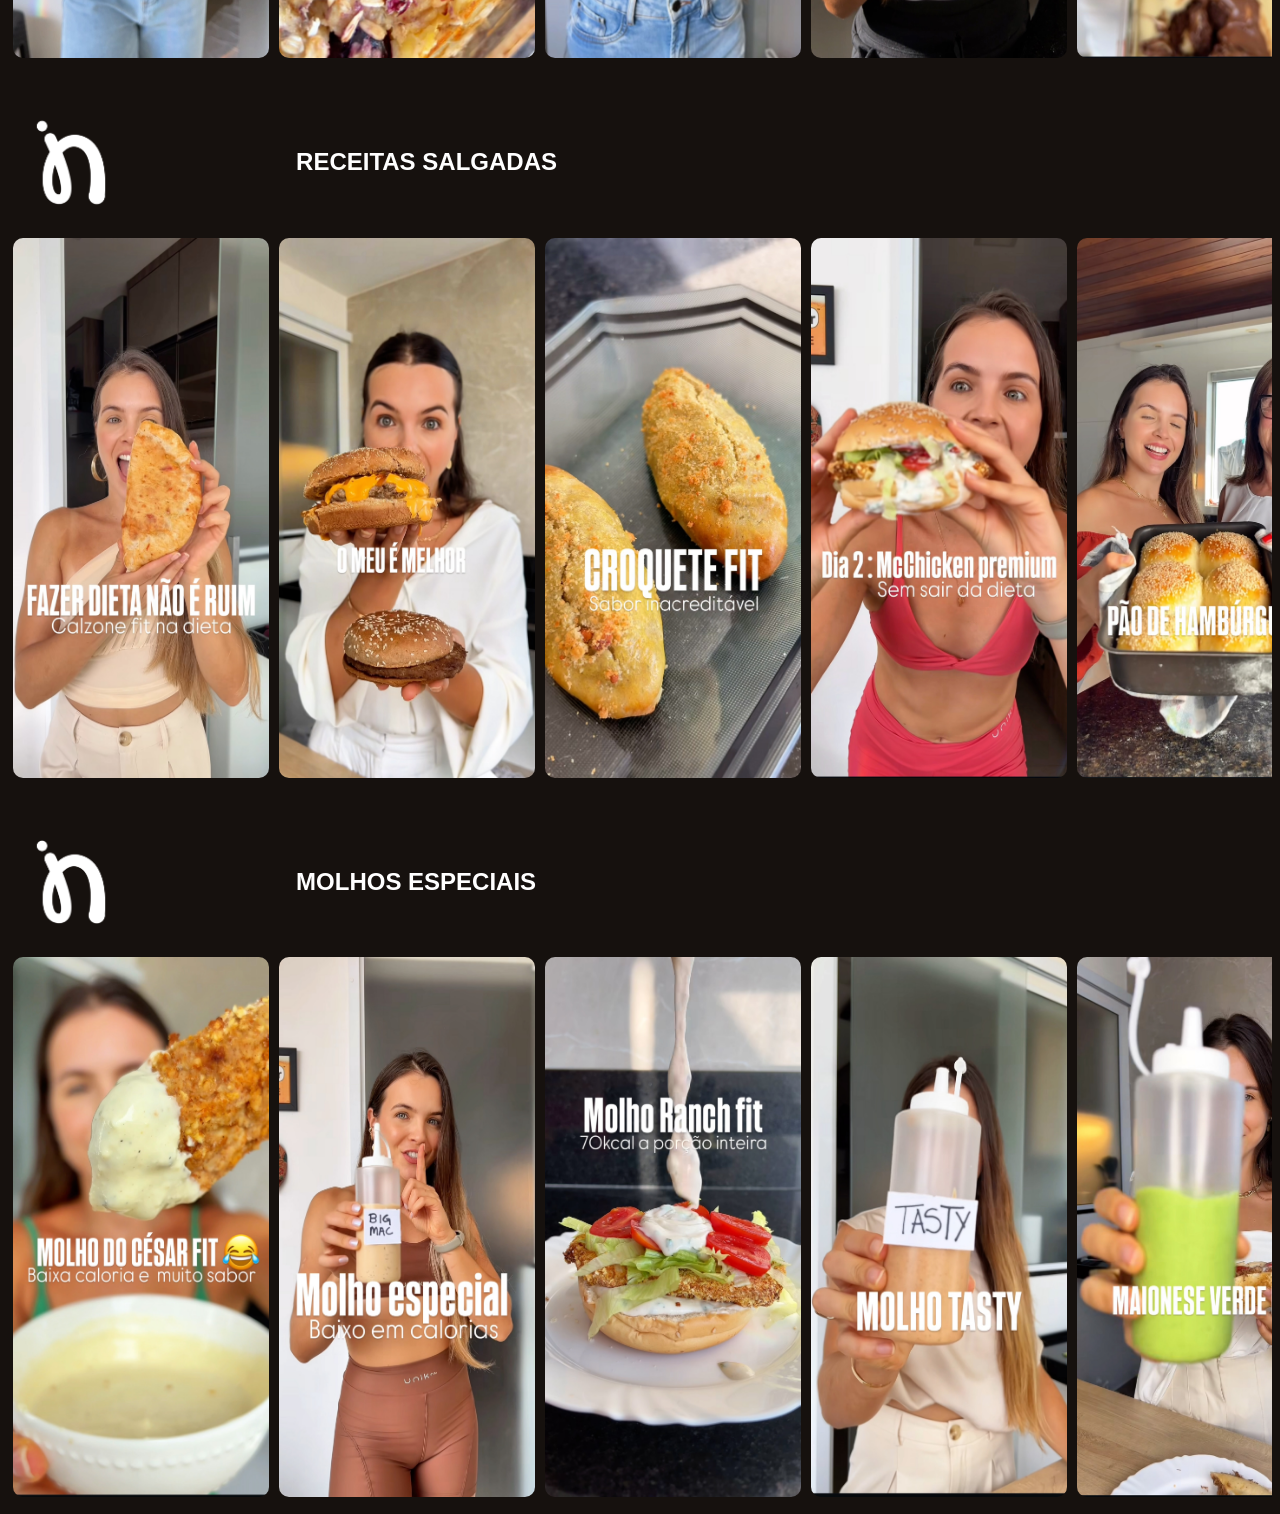
==== commit 1ae375d9: "Ajustes gerais" ====
--- a/index.html
+++ b/index.html
@@ -9,259 +9,266 @@
 </head>
 
 <body>
-
-    <div class="bloco-fixo-inicio">
-        <h1>RECEITAS DA LAIZ </h1>
-
-        <div class="div-botoes">
-            <a class="botoes" href="#nav-pratos">PRATOS COMPLETOS</a>
-            <a class="botoes" href="#nav-doces"> DOCES</a>
-            <a class="botoes" href="#nav-salgados"> SALGADOS</a>
-            <a class="botoes" href="#nav-molhos"> MOLHOS</a>
-        </div>
-    </div>
+    <div class="bloco-fixo">
+
+        <div class="bloco-topo">
+            <img class="nome-laiz" src="/LOGO-BACKGROUND/nome - laiz.PNG">
+        </div>
+        <div class="botoes-acesso">
+            <a class="navegacao" href="#nav-doces"> DOCES </a>
+            <a class="navegacao" href="#nav-salgados"> SALGADOS</a>
+            <a class="navegacao" href="#nav-molhos"> MOLHOS </a>
+            <a class="navegacao" href="#nav-pratos"> PRATOS COMPLETOS </a>
+        </div>
+
+    </div>
+
+
     <!--BLOCO PRATOS COMPLETOS-->
 
     <div class="titulo-pratos">
-        <h2 id="nav-pratos"> PRATOS COMPLETOS </h2>
+        <img class="logo-life" src="/LOGO-BACKGROUND/logo-life.png">
+        <h2 class="titulo-pratos-completos" id="nav-pratos"> PRATOS COMPLETOS </h2>
+
+    </div>
+    <div class="pratos">
+        <div>
+            <a href="https://www.instagram.com/p/DEyFlGqprzK/" target=_blank>
+                <img class="img" src="./PRATOS COMPLETOS/prato- almondegas com batata.jpg">
+            </a>
+        </div>
+        <div>
+            <a href="https://www.instagram.com/p/DF8xCJVx4nd/" target="_blank">
+                <img class="img" src="./PRATOS COMPLETOS/prato- batata cremosa.jpg">
+            </a>
+        </div>
+        <div>
+            <a href="https://www.instagram.com/p/DBxCJicpwAA/" target="_blank">
+                <img class="img" src="./PRATOS COMPLETOS/prato- batata de air fryer com frango.jpg">
+            </a>
+
+        </div>
+        <div>
+            <a href="https://www.instagram.com/p/DDYHcNHOhpJ/" target="_blank">
+                <img class="img" src="./PRATOS COMPLETOS/prato- batata perfeita.jpg">
+            </a>
+
+        </div>
+        <div>
+            <a href="https://www.instagram.com/p/DAPEdB2JXZc/" target="_blank">
+                <img class="img" src="./PRATOS COMPLETOS/prato- big mac salada.jpg">
+            </a>
+
+        </div>
+        <div>
+            <a href="https://www.instagram.com/p/DARtlpJJW1o/" target="_blank">
+                <img class="img" src="./PRATOS COMPLETOS/prato- carne com creme de abobora.jpg">
+            </a>
+
+        </div>
+        <div>
+            <a href="https://www.instagram.com/p/DDamaM0JPqT/" target="_blank">
+                <img class="img" src="./PRATOS COMPLETOS/prato- carne com creme de batata.jpg">
+            </a>
+
+        </div>
+        <div>
+            <a href="https://www.instagram.com/p/C_l3AIXJEr5/" target="_blank">
+                <img class="img" src="./PRATOS COMPLETOS/prato- escondidinho de carne.jpg">
+            </a>
+
+        </div>
+        <div>
+            <a href="https://www.instagram.com/p/DBuZqDcucNZ/" target="_blank">
+                <img class="img" src="./PRATOS COMPLETOS/prato- escondidinho de frango.jpg">
+            </a>
+
+        </div>
+        <div>
+            <a href="https://www.instagram.com/p/DF_QlA7RGpu/" target="_blank">
+                <img class="img" src="./PRATOS COMPLETOS/prato- file suino ao molho mostarda.jpg">
+
+            </a>
+
+        </div>
+        <div>
+            <a href="https://www.instagram.com/p/DBZtQ_apvAK/" target="_blank">
+                <img class="img" src="./PRATOS COMPLETOS/prato- frango com batata cremosa.jpg">
+
+            </a>
+
+        </div>
+        <div>
+            <a href="https://www.instagram.com/p/C_oIpLnJs_T/" target="_blank">
+                <img class="img" src="./PRATOS COMPLETOS/prato- frango com creme de batata.jpg">
+
+            </a>
+
+        </div>
+        <div>
+            <a href="https://www.instagram.com/p/DAW2wQ7p20n/" target="_blank">
+                <img class="img" src="./PRATOS COMPLETOS/prato- fricasse.jpg">
+            </a>
+
+        </div>
+        <div>
+            <a href="https://www.instagram.com/p/C_gp8DyJa-E/" target="_blank">
+                <img class="img" src="./PRATOS COMPLETOS/prato- lasanha de air fryer.jpg">
+
+            </a>
+
+        </div>
+        <div>
+            <a href="https://www.instagram.com/p/DDvIHfCJXAx/" target="_blank">
+                <img class="img" src="./PRATOS COMPLETOS/prato- lasanha de batata.jpg">
+
+            </a>
+
+        </div>
+        <div>
+            <a href="https://www.instagram.com/p/C_gp8DyJa-E/" target="_blank">
+                <img class="img" src="./PRATOS COMPLETOS/prato- lasanha de frigideira.jpg">
+
+            </a>
+
+        </div>
+        <div>
+            <a href="https://www.instagram.com/p/DB2JriWJCUT/" target="_blank">
+                <img class="img" src="./PRATOS COMPLETOS/prato- massa ao molho branco.jpg">
+            </a>
+
+        </div>
+        <div>
+            <a href="https://www.instagram.com/p/DAZeBz_ppo3/" target="_blank">
+                <img class="img" src="./PRATOS COMPLETOS/prato- massa com frango.jpg">
+
+            </a>
+
+        </div>
+
+        <div>
+            <a href="https://www.instagram.com/p/C_tpXEBJHvf/" target="_blank">
+                <img class="img" src="./PRATOS COMPLETOS/prato- panquecas.jpg">
+
+            </a>
+
+        </div>
+        <div>
+            <a href="https://www.instagram.com/p/DEgENyGJMWb/" target="_blank">
+                <img class="img" src="./PRATOS COMPLETOS/prato- salada ao molho de cenoura.jpg">
+
+            </a>
+
+        </div>
+
+        <div>
+            <a href="https://www.instagram.com/p/DFv7tghROyy/" target="_blank">
+                <img class="img" src="./PRATOS COMPLETOS/prato- salada com frango KFC.jpg">
+
+            </a>
+
+        </div>
+
+        <div>
+            <a href="https://www.instagram.com/p/DEV1QY8pKk0/" target="_blank">
+                <img class="img" src="/PRATOS COMPLETOS/prato- Salada tasty.jpg">
+            </a>
+
+        </div>
+
+        <div>
+            <a href="https://www.instagram.com/p/C_q-UEEJ76l/" target="_blank">
+                <img class="img" src="/PRATOS COMPLETOS/prato- strogonoff.jpg">
+            </a>
+
+        </div>
+
+
+    </div>
+    <!--BLOCO DOCES-->
+
+    <div class="titulo-doce">
+        <img class="logo-life" src="/LOGO-BACKGROUND/logo-life.png">
+        <h2 id="nav-doces"> RECEITAS DOCES</h2>
+
     </div>
     <div class="doces">
         <div>
-            <a class="BOTAO" href="https://www.instagram.com/p/DEyFlGqprzK/" target=_blank>
-                <img class="img-doces" src="./PRATOS COMPLETOS/prato- almondegas com batata.jpg">
-            </a>
-        </div>
-        <div>
-            <a class="BOTAO" href="https://www.instagram.com/p/DF8xCJVx4nd/" target="_blank">
-                <img class="img-doces" src="./PRATOS COMPLETOS/prato- batata cremosa.jpg">
-            </a>
-        </div>
-        <div>
-            <a class="BOTAO" href="https://www.instagram.com/p/DBxCJicpwAA/" target="_blank">
-                <img class="img-doces" src="./PRATOS COMPLETOS/prato- batata de air fryer com frango.jpg">
-            </a>
-
-        </div>
-        <div>
-            <a class="BOTAO" href="https://www.instagram.com/p/DDYHcNHOhpJ/" target="_blank">
-                <img class="img-doces" src="./PRATOS COMPLETOS/prato- batata perfeita.jpg">
-            </a>
-
-        </div>
-        <div>
-            <a class="BOTAO" href="https://www.instagram.com/p/DAPEdB2JXZc/" target="_blank">
-                <img class="img-doces" src="./PRATOS COMPLETOS/prato- big mac salada.jpg">
-            </a>
-
-        </div>
-        <div>
-            <a class="BOTAO" href="https://www.instagram.com/p/DARtlpJJW1o/" target="_blank">
-                <img class="img-doces" src="./PRATOS COMPLETOS/prato- carne com creme de abobora.jpg">
-            </a>
-
-        </div>
-        <div>
-            <a class="BOTAO" href="https://www.instagram.com/p/DDamaM0JPqT/" target="_blank">
-                <img class="img-doces" src="./PRATOS COMPLETOS/prato- carne com creme de batata.jpg">
-            </a>
-
-        </div>
-        <div>
-            <a class="BOTAO" href="https://www.instagram.com/p/C_l3AIXJEr5/" target="_blank">
-                <img class="img-doces" src="./PRATOS COMPLETOS/prato- escondidinho de carne.jpg">
-            </a>
-
-        </div>
-        <div>
-            <a class="BOTAO" href="https://www.instagram.com/p/DBuZqDcucNZ/" target="_blank">
-                <img class="img-doces" src="./PRATOS COMPLETOS/prato- escondidinho de frango.jpg">
-            </a>
-
-        </div>
-        <div>
-            <a class="BOTAO" href="https://www.instagram.com/p/DF_QlA7RGpu/" target="_blank">
-                <img class="img-doces" src="./PRATOS COMPLETOS/prato- file suino ao molho mostarda.jpg">
-
-            </a>
-
-        </div>
-        <div>
-            <a class="BOTAO" href="https://www.instagram.com/p/DBZtQ_apvAK/" target="_blank">
-                <img class="img-doces" src="./PRATOS COMPLETOS/prato- frango com batata cremosa.jpg">
-
-            </a>
-
-        </div>
-        <div>
-            <a class="BOTAO" href="https://www.instagram.com/p/C_oIpLnJs_T/" target="_blank">
-                <img class="img-doces" src="./PRATOS COMPLETOS/prato- frango com creme de batata.jpg">
-
-            </a>
-
-        </div>
-        <div>
-            <a class="BOTAO" href="https://www.instagram.com/p/DAW2wQ7p20n/" target="_blank">
-                <img class="img-doces" src="./PRATOS COMPLETOS/prato- fricasse.jpg">
-            </a>
-
-        </div>
-        <div>
-            <a class="BOTAO" href="https://www.instagram.com/p/C_gp8DyJa-E/" target="_blank">
-                <img class="img-doces" src="./PRATOS COMPLETOS/prato- lasanha de air fryer.jpg">
-
-            </a>
-
-        </div>
-        <div>
-            <a class="BOTAO" href="https://www.instagram.com/p/DDvIHfCJXAx/" target="_blank">
-                <img class="img-doces" src="./PRATOS COMPLETOS/prato- lasanha de batata.jpg">
-
-            </a>
-
-        </div>
-        <div>
-            <a class="BOTAO" href="https://www.instagram.com/p/C_gp8DyJa-E/" target="_blank">
-                <img class="img-doces" src="./PRATOS COMPLETOS/prato- lasanha de frigideira.jpg">
-
-            </a>
-
-        </div>
-        <div>
-            <a class="BOTAO" href="https://www.instagram.com/p/DB2JriWJCUT/" target="_blank">
-                <img class="img-doces" src="./PRATOS COMPLETOS/prato- massa ao molho branco.jpg">
-            </a>
-
-        </div>
-        <div>
-            <a class="BOTAO" href="https://www.instagram.com/p/DAZeBz_ppo3/" target="_blank">
-                <img class="img-doces" src="./PRATOS COMPLETOS/prato- massa com frango.jpg">
-
-            </a>
-
-        </div>
-
-        <div>
-            <a class="BOTAO" href="https://www.instagram.com/p/C_tpXEBJHvf/" target="_blank">
-                <img class="img-doces" src="./PRATOS COMPLETOS/prato- panquecas.jpg">
-
-            </a>
-
-        </div>
-        <div>
-            <a class="BOTAO" href="https://www.instagram.com/p/DEgENyGJMWb/" target="_blank">
-                <img class="img-doces" src="./PRATOS COMPLETOS/prato- salada ao molho de cenoura.jpg">
-
-            </a>
-
-        </div>
-
-        <div>
-            <a class="BOTAO" href="https://www.instagram.com/p/DFv7tghROyy/" target="_blank">
-                <img class="img-doces" src="./PRATOS COMPLETOS/prato- salada com frango KFC.jpg">
-
-            </a>
-
-        </div>
-
-        <div>
-            <a class="BOTAO" href="https://www.instagram.com/p/DEV1QY8pKk0/" target="_blank">
-                <img class="img-doces" src="/PRATOS COMPLETOS/prato- Salada tasty.jpg">
-            </a>
-
-        </div>
-
-        <div>
-            <a class="BOTAO" href="https://www.instagram.com/p/C_q-UEEJ76l/" target="_blank">
-                <img class="img-doces" src="/PRATOS COMPLETOS/prato- strogonoff.jpg">
-            </a>
-
-        </div>
-
-
-    </div>
-    <!--BLOCO DOCES-->
-
-    <div class="titulo-doce">
-        <h2 id="nav-doces"> RECEITAS DOCES</h2>
-
-    </div>
-    <div class="doces">
-        <div>
-            <a class="BOTAO" href="https://www.instagram.com/p/C_9L7kKJJVh/" target="_blank">
-                <img class="img-doces" src="./DOCES/doce-banofe.jpg">
+            <a href="https://www.instagram.com/p/C_9L7kKJJVh/" target="_blank">
+                <img class="img" src="./DOCES/doce-banofe.jpg">
             </a>
         </div>
         <div>
             <a class="BOTAO" href="https://www.instagram.com/p/DBR28DUpkbt/" target="_blank">
-                <img class="img-doces" src="./DOCES/doce-barrinha de frutas.jpg">
+                <img class="img" src="./DOCES/doce-barrinha de frutas.jpg">
             </a>
         </div>
         <div>
             <a class="BOTAO" href="https://www.instagram.com/p/DC5FenipIRP/" target="_blank">
-                <img class="img-doces" src="./DOCES/doce-bolo de abacaxi e ninho.jpg">
+                <img class="img" src="./DOCES/doce-bolo de abacaxi e ninho.jpg">
             </a>
 
         </div>
         <div>
             <a class="BOTAO" href="https://www.instagram.com/p/C_0Wii9sLY6/" target="_blank">
-                <img class="img-doces" src="./DOCES/doce-bolo de cenoura.jpg">
+                <img class="img" src="./DOCES/doce-bolo de cenoura.jpg">
             </a>
 
         </div>
         <div>
             <a class="BOTAO" href="https://www.instagram.com/p/DC7rba_J9DG/" target="_blank">
-                <img class="img-doces" src="./DOCES/doce-bolo de ninho.jpg">
+                <img class="img" src="./DOCES/doce-bolo de ninho.jpg">
             </a>
 
         </div>
         <div>
             <a class="BOTAO" href="https://www.instagram.com/p/DCz2wwEJtoF/" target="_blank">
-                <img class="img-doces" src="./DOCES/doce-bolo de pistache.jpg">
+                <img class="img" src="./DOCES/doce-bolo de pistache.jpg">
             </a>
 
         </div>
         <div>
             <a class="BOTAO" href="https://www.instagram.com/p/DC2jTshplyq/" target="_blank">
-                <img class="img-doces" src=".DOCES/doce-bolo de prestigio.jpg">
+                <img class="img" src=".DOCES/doce-bolo de prestigio.jpg">
             </a>
 
         </div>
         <div>
             <a class="BOTAO" href="https://www.instagram.com/p/C_3v9TYpnFx/" target="_blank">
-                <img class="img-doces" src="./DOCES/doce-bombom na tigela.jpg">
+                <img class="img" src="./DOCES/doce-bombom na tigela.jpg">
             </a>
 
         </div>
         <div>
             <a class="BOTAO" href="https://www.instagram.com/p/C_xtC_jJz7V/" target="_blank">
-                <img class="img-doces" src="./DOCES/doce-copo da felicidade.jpg">
+                <img class="img" src="./DOCES/doce-copo da felicidade.jpg">
 
             </a>
 
         </div>
         <div>
             <a class="BOTAO" href="https://www.instagram.com/p/DFqiYe9RX1i/" target="_blank">
-                <img class="img-doces" src="./DOCES/doce-heymu.jpg">
+                <img class="img" src="./DOCES/doce-heymu.jpg">
 
             </a>
 
         </div>
         <div>
             <a class="BOTAO" href="https://www.instagram.com/p/C__vqKtJj5h/" target="_blank">
-                <img class="img-doces" src="./DOCES/doce-mousse.jpg">
+                <img class="img" src="./DOCES/doce-mousse.jpg">
 
             </a>
 
         </div>
         <div>
             <a class="BOTAO" href="https://www.instagram.com/p/C_6TnzKJNJV/" target="_blank">
-                <img class="img-doces" src="/DOCES/doce-sorvete de oreo.jpg">
+                <img class="img" src="/DOCES/doce-sorvete de oreo.jpg">
             </a>
 
         </div>
         <div>
             <a class="BOTAO" href="https://www.instagram.com/p/DE5yEewxpFw/" target="_blank">
-                <img class="img-doces" src="DOCES/doce-sorvete sneakers.jpg">
+                <img class="img" src="DOCES/doce-sorvete sneakers.jpg">
 
             </a>
 
@@ -273,112 +280,113 @@
 
 
     <div class="titulo-salgado">
+        <img class="logo-life" src="/LOGO-BACKGROUND/logo-life.png">
         <h2 id="nav-salgados"> RECEITAS SALGADAS</h2>
     </div>
     <div id="receitas-salgadas" class="salgados">
         <div>
             <a class="BOTAO" href="https://www.instagram.com/p/DDsivxKpaj0/" target="_blank">
-                <img class="img-doces" src="./SALGADOS/salgado - calzone.jpg">
+                <img class="img" src="./SALGADOS/salgado - calzone.jpg">
             </a>
         </div>
         <div>
             <a class="BOTAO" href="https://www.instagram.com/p/DDp-G9rpjZb/" target="_blank">
-                <img class="img-doces" src="./SALGADOS/salgado - cheddar.jpg">
+                <img class="img" src="./SALGADOS/salgado - cheddar.jpg">
             </a>
         </div>
         <div>
             <a class="BOTAO" href="https://www.instagram.com/p/DFtVPlARS__/" target="_blank">
-                <img class="img-doces" src="./SALGADOS/salgado - croquete.jpg">
+                <img class="img" src="./SALGADOS/salgado - croquete.jpg">
             </a>
 
         </div>
         <div>
             <a class="BOTAO" href="https://www.instagram.com/p/DAmVlL6pIJv/" target="_blank">
-                <img class="img-doces" src="./SALGADOS/salgado - mc chiken.jpg">
+                <img class="img" src="./SALGADOS/salgado - mc chiken.jpg">
             </a>
 
         </div>
         <div>
             <a class="BOTAO" href="https://www.instagram.com/p/DEGTg8AxZWc/" target="_blank">
-                <img class="img-doces" src="./SALGADOS/salgado - pao de hamburger.jpg">
+                <img class="img" src="./SALGADOS/salgado - pao de hamburger.jpg">
             </a>
 
         </div>
         <div>
             <a class="BOTAO" href="https://www.instagram.com/p/DCQAsMzu1bF/" target="_blank">
-                <img class="img-doces" src="./SALGADOS/salgado - pao frances com cheedar.jpg">
+                <img class="img" src="./SALGADOS/salgado - pao frances com cheedar.jpg">
             </a>
 
         </div>
         <div>
             <a class="BOTAO" href="https://www.instagram.com/p/DCVArV1JR7X/" target="_blank">
-                <img class="img-doces" src="./SALGADOS/salgado - pao pizza.jpg">
+                <img class="img" src="./SALGADOS/salgado - pao pizza.jpg">
             </a>
 
         </div>
         <div>
             <a class="BOTAO" href="https://www.instagram.com/p/DCSc9XHpG91/" target="_blank">
-                <img class="img-doces" src="./SALGADOS/salgado - pao recheado.jpg">
+                <img class="img" src="./SALGADOS/salgado - pao recheado.jpg">
             </a>
 
         </div>
         <div>
             <a class="BOTAO" href="https://www.instagram.com/p/DAt8cYQpFEZ/" target="_blank">
-                <img class="img-doces" src="./SALGADOS/salgado - pizza.jpg">
+                <img class="img" src="./SALGADOS/salgado - pizza.jpg">
             </a>
 
         </div>
         <div>
             <a class="BOTAO" href="https://www.instagram.com/p/DCkUqbXpEUP/" target="_blank">
-                <img class="img-doces" src="./SALGADOS/salgado - rap 10.jpg">
+                <img class="img" src="./SALGADOS/salgado - rap 10.jpg">
 
             </a>
 
         </div>
         <div>
             <a class="BOTAO" href="https://www.instagram.com/p/DFGuCabxOnW/" target="_blank">
-                <img class="img-doces" src="./SALGADOS/salgado - rap com espetinho de frango.jpg">
+                <img class="img" src="./SALGADOS/salgado - rap com espetinho de frango.jpg">
 
             </a>
 
         </div>
         <div>
             <a class="BOTAO" href="https://www.instagram.com/p/DBKSkdqpJTF/" target="_blank">
-                <img class="img-doces" src="./SALGADOS/salgado - subway.jpg">
+                <img class="img" src="./SALGADOS/salgado - subway.jpg">
 
             </a>
 
         </div>
         <div>
             <a class="BOTAO" href="https://www.instagram.com/p/DBPiy0MJYLJ/" target="_blank">
-                <img class="img-doces" src="./SALGADOS/salgado - torta de frango.jpg">
+                <img class="img" src="./SALGADOS/salgado - torta de frango.jpg">
             </a>
 
         </div>
         <div>
             <a class="BOTAO" href="https://www.instagram.com/p/DDxzbChpRui/" target="_blank">
-                <img class="img-doces" src=".SALGADOS/salgado- pao frances com carne.jpg">
+                <img class="img" src=".SALGADOS/salgado- pao frances com carne.jpg">
 
             </a>
 
         </div>
         <div>
             <a class="BOTAO" href="https://www.instagram.com/p/DFnlg9zxefP/" target="_blank">
-                <img class="img-doces" src="./SALGADOS/salgado-baguete.jpg">
+                <img class="img" src="./SALGADOS/salgado-baguete.jpg">
 
             </a>
 
         </div>
         <div>
             <a class="BOTAO" href="https://www.instagram.com/p/DDIgLRhuuPR/" target="_blank">
-                <img class="img-doces" src="./SALGADOS/salgado-batata palha.jpg">
+                <img class="img" src="./SALGADOS/salgado-batata palha.jpg">
 
             </a>
 
         </div>
         <div>
             <a class="BOTAO" href="https://www.instagram.com/p/DA4aELeJ594/" target="_blank">
-                <img class="img-doces" src="./SALGADOS/salgado-big mac.jpg">
+                <img class="img" src="./SALGADOS/salgado-big mac.jpg">
 
             </a>
 
@@ -386,7 +394,7 @@
 
         <div>
             <a class="BOTAO" href="https://www.instagram.com/p/DCXb1aZpnpy/" target="_blank">
-                <img class="img-doces" src="./SALGADOS/salgado-hamburguer batata doce.jpg">
+                <img class="img" src="./SALGADOS/salgado-hamburguer batata doce.jpg">
 
             </a>
 
@@ -397,34 +405,35 @@
     <!-- BLOCO MOLHOS-->
 
     <div class="titulo-molhos">
+        <img class="logo-life" src="/LOGO-BACKGROUND/logo-life.png">
         <h2 id="nav-molhos"> MOLHOS ESPECIAIS </h2>
     </div>
     <div class="molhos">
         <div>
             <a class="BOTAO" href="https://www.instagram.com/p/DFyZtwoxJIX/" target="_blank">
-                <img class="img-doces" src="./MOLHOS/molho - molho cesar.jpg">
+                <img class="img" src="./MOLHOS/molho - molho cesar.jpg">
             </a>
         </div>
         <div>
             <a class="BOTAO" href="https://www.instagram.com/p/DA6usxmpb9J/" target="_blank">
-                <img class="img-doces" src="./MOLHOS/molho - molho especial.jpg">
+                <img class="img" src="./MOLHOS/molho - molho especial.jpg">
             </a>
         </div>
         <div>
             <a class="BOTAO" href="https://www.instagram.com/p/DEs68huJ31n/" target="_blank">
-                <img class="img-doces" src="./MOLHOS/molho - ranch.jpg">
+                <img class="img" src="./MOLHOS/molho - ranch.jpg">
             </a>
 
         </div>
         <div>
             <a class="BOTAO" href="https://www.instagram.com/p/DEYXwNwp8MK/" target="_blank">
-                <img class="img-doces" src="./MOLHOS/molho - tasty.jpg">
+                <img class="img" src="./MOLHOS/molho - tasty.jpg">
             </a>
 
         </div>
         <div>
             <a class="BOTAO" href="https://www.instagram.com/p/DD0UGzwpFrV/" target="_blank">
-                <img class="img-doces" src="./MOLHOS/molho- maionese verde.jpg">
+                <img class="img" src="./MOLHOS/molho- maionese verde.jpg">
             </a>
 
         </div>
--- a/receitas.css
+++ b/receitas.css
@@ -9,75 +9,13 @@
 
 }
 
+
 body {
-    background-image: url(./LOGO-BACKGROUND/background\ 2\,.png);
-    background-size: cover;
-    background-repeat: no-repeat;
-    background-position: center;
-    background-attachment: fixed;
-
-
-
-}
-
-
-
-/* BLOCO DE INICIO */
-
-
-.bloco-fixo-inicio {
-    text-align: center;
-    color: white;
-    position: fixed;
-    top: 0;
-    left: 0;
-    width: 100%;
-    height: 14%;
-    background-image: url(./LOGO-BACKGROUND/banner-inicio.png);
-
-}
-
-h1 {
-
-    border-radius: 20px;
-    height: 70%;
-    color: black;
-    text-decoration: overline;
-    text-decoration: underline;
-    font-family: system-ui, -apple-system, BlinkMacSystemFont, 'Segoe UI', Roboto, Oxygen, Ubuntu, Cantarell, 'Open Sans', 'Helvetica Neue', sans-serif;
-
-
-}
-
-.logo-laiz {
-    width: 20%;
-    margin-bottom: -20%;
-
-}
-
-/* BLOCO PRATOS COMPLETOS */
-
-h2 {
-    color: white;
-    text-align: center;
-    border: 2px solid white;
-    padding: 10px;
-    display: inline-block;
-    border-radius: 20px;
-}
-
-
-.titulo-pratos {
-    margin-top: 28%;
-    text-align: center;
-}
-
-.doces {
-    display: flex;
-    overflow: scroll;
-}
-
-.img-doces {
+    background-color: #16110e;
+
+}
+
+.img {
     width: 50vw;
     height: 40vh;
     margin: 5px;
@@ -87,12 +25,97 @@
 
 
 
+
+/* BLOCO DE INICIO */
+
+.nome-laiz {
+    width: 50%;
+
+}
+
+.logo-life {
+    width: 10%;
+
+}
+
+.bloco-topo {
+    text-align: center;
+}
+
+.bloco-fixo {
+    position: fixed;
+    background-color: black;
+    width: 100%;
+    height: 25%;
+    margin-top: -55%;
+}
+
+.botoes-acesso {
+
+    position: relative;
+    top: -22%;
+    text-align: center;
+
+
+}
+
+.navegacao {
+    color: white;
+    text-decoration: none;
+    margin: 5px;
+    font-family: 'Segoe UI';
+    border: 1px solid rgb(102, 62, 62);
+    padding: 5px;
+    border-radius: 10px;
+    font-size: 14px;
+
+}
+
+
+
+
+h1 {
+
+    border-radius: 20px;
+    height: 70%;
+    color: white;
+    text-decoration: overline;
+    text-decoration: underline;
+    font-family: system-ui, -apple-system, BlinkMacSystemFont, 'Segoe UI', Roboto, Oxygen, Ubuntu, Cantarell, 'Open Sans', 'Helvetica Neue', sans-serif;
+
+
+}
+
+
+/* BLOCO PRATOS COMPLETOS */
+
+
+
+.titulo-pratos {
+    margin-top: 50%;
+    text-align: center;
+    display: flex;
+    align-items: center;
+    gap: 12%
+}
+
+.titulo-pratos-completos {
+    font-family: 'Franklin Gothic Medium', 'Arial Narrow', Arial, sans-serif;
+}
+
+.pratos {
+    display: flex;
+    overflow: scroll;
+}
+
+
+
+
 /* BLOCO DOCES */
 
 h2 {
     color: white;
     text-align: center;
-    border: 2px solid white;
     padding: 10px;
     display: inline-block;
     border-radius: 20px;
@@ -101,21 +124,20 @@
 
 .titulo-doce {
     margin-top: 2%;
-    text-align: center;
-}
+    display: flex;
+    align-items: center;
+    gap: 12%;
+    font-family: 'Franklin Gothic Medium', 'Arial Narrow', Arial, sans-serif;
+    ;
+}
+
 
 .doces {
     display: flex;
     overflow: scroll;
 }
 
-.img-doces {
-    width: 50vw;
-    height: 40vh;
-    margin: 5px;
-    border-radius: 10px;
-
-}
+
 
 
 /* BLOCO SALGADOS */
@@ -125,18 +147,15 @@
     display: flex;
     overflow: scroll;
 
-}
-
-.img-salgados {
-    width: 50vw;
-    height: 40vh;
-    margin: 5px;
-    border-radius: 10px;
 }
 
 .titulo-salgado {
     margin-top: 2%;
-    text-align: center;
+    display: flex;
+    align-items: center;
+    gap: 12%;
+    font-family: 'Franklin Gothic Medium', 'Arial Narrow', Arial, sans-serif;
+    ;
 }
 
 /* BLOCO MOLHOS */
@@ -148,32 +167,19 @@
 
 }
 
-.img-salgados {
-    width: 50vw;
-    height: 40vh;
-    margin: 5px;
-    border-radius: 10px;
-}
+
 
 .titulo-molhos {
     margin-top: 2%;
-    text-align: center;
-}
-
-.div-botoes {
-    color: white;
-    margin-top: -10%;
-    text-decoration: none;
-}
-
-.botoes {
-    color: white;
-    text-decoration: none;
-    border: 2px solid black;
-    padding: 3px;
-    border-radius: 10px;
-    background-color: black;
-}
+    display: flex;
+    align-items: center;
+    gap: 12%;
+    font-family: 'Franklin Gothic Medium', 'Arial Narrow', Arial, sans-serif;
+    ;
+}
+
+
+
 
 
 /* TELAS GRANDES*/
@@ -181,65 +187,214 @@
 
 @media (min-width:1024px) {
 
-    .img-doces {
-
-        width: 30vw;
-        height: 80vh;
-    }
-
-    .div-botoes {
-        color: white;
-        margin-top: -2%;
-        text-decoration: none;
-
-    }
-
-    .botoes {
+    .nome-laiz {
+        width: 25%;
+
+    }
+
+    .logo-life {
+        width: 10%;
+
+    }
+
+    .bloco-topo {
+        text-align: center;
+        margin-top: 3%;
+
+    }
+
+    .bloco-fixo {
+        position: fixed;
+        background-color: black;
+        width: 100%;
+        height: 45%;
+        margin-top: -25%;
+
+
+
+    }
+
+    .botoes-acesso {
+
+        position: relative;
+        top: -22%;
+        text-align: center;
+
+
+    }
+
+    .navegacao {
         color: white;
         text-decoration: none;
-        border: 2px solid black;
-        padding: 3px;
-        border-radius: 10px;
+        margin: 5px;
+        font-family: 'Segoe UI';
+        border: 1px solid rgb(102, 62, 62);
+        padding: 5px;
+        border-radius: 10px;
+        font-size: 14px;
+
+    }
+
+    .titulo-pratos {
+        text-align: center;
+        display: flex;
+        align-items: center;
+        gap: 12%;
+        margin-top: 20%;
+
+    }
+
+    .img {
+        width: 20vw;
+        height: 60vh;
+        margin: 5px;
+        border-radius: 10px;
+
+    }
+
+}
+
+
+/* TELAS PADRAO*/
+
+
+@media (max-width: 844px) {
+
+    .nome-laiz {
+        width: 35%;
+
+    }
+
+    .logo-life {
+        width: 10%;
+
+    }
+
+    .bloco-topo {
+        text-align: center;
+        margin-top: 2%;
+
+    }
+
+    .bloco-fixo {
+        position: fixed;
         background-color: black;
+        width: 100%;
+        height: 20%;
+        margin-top: -50%;
+
+
+
+    }
+
+    .botoes-acesso {
+
+        position: relative;
+        top: -8%;
+        text-align: center;
+
+
+    }
+
+    .navegacao {
+        color: white;
+        text-decoration: none;
+        margin: 1px;
+        font-family: 'Segoe UI';
+        border: 1px solid rgb(102, 62, 62);
+        padding: 5px;
+        border-radius: 10px;
+        font-size: 14px;
 
     }
 
     .titulo-pratos {
-        margin-top: 8%;
-    }
-
-    body {
-        box-sizing: border-box;
-        margin: 50px;
-        overflow: unset;
-    }
-
-
-
-}
-
-/* TABLETES */
-
-@media (min-width: 769px) and (max-width: 1024px) {
-    .logo-laiz {
-        width: 30%;
-        margin-bottom: -15%;
-    }
-
-    .img-doces,
-    .img-salgados {
-        width: 60vw;
-        height: 35vh;
-    }
-
-    .titulo-pratos,
-    .titulo-doce,
-    .titulo-salgado,
-    .titulo-molhos {
-        margin-top: 20%;
-    }
-
-    .bloco-fixo-inicio {
-        height: 13%;
-    }
+        text-align: center;
+        display: flex;
+        align-items: center;
+        gap: 12%;
+        margin-top: 50%;
+
+    }
+
+    .img {
+        width: 50vw;
+        height: 40vh;
+        margin: 5px;
+        border-radius: 10px;
+
+    }
+
+}
+
+/* TELAS MENORES*/
+
+
+@media (max-width: 740px) {
+
+    .nome-laiz {
+        width: 35%;
+
+    }
+
+    .logo-life {
+        width: 10%;
+
+    }
+
+    .bloco-topo {
+        text-align: center;
+        margin-top: 2%;
+
+    }
+
+    .bloco-fixo {
+        position: fixed;
+        background-color: black;
+        width: 100%;
+        height: 20%;
+        margin-top: -50%;
+
+
+
+    }
+
+    .botoes-acesso {
+
+        position: relative;
+        top: -8%;
+        text-align: center;
+
+
+    }
+
+    .navegacao {
+        color: white;
+        text-decoration: none;
+        margin: 0, 5px;
+        font-family: 'Segoe UI';
+        border: 1px solid rgb(102, 62, 62);
+        padding: 2px;
+        border-radius: 10px;
+        font-size: 14px;
+
+    }
+
+    .titulo-pratos {
+        text-align: center;
+        display: flex;
+        align-items: center;
+        gap: 12%;
+        margin-top: 50%;
+
+    }
+
+    .img {
+        width: 50vw;
+        height: 40vh;
+        margin: 5px;
+        border-radius: 10px;
+
+    }
+
 }
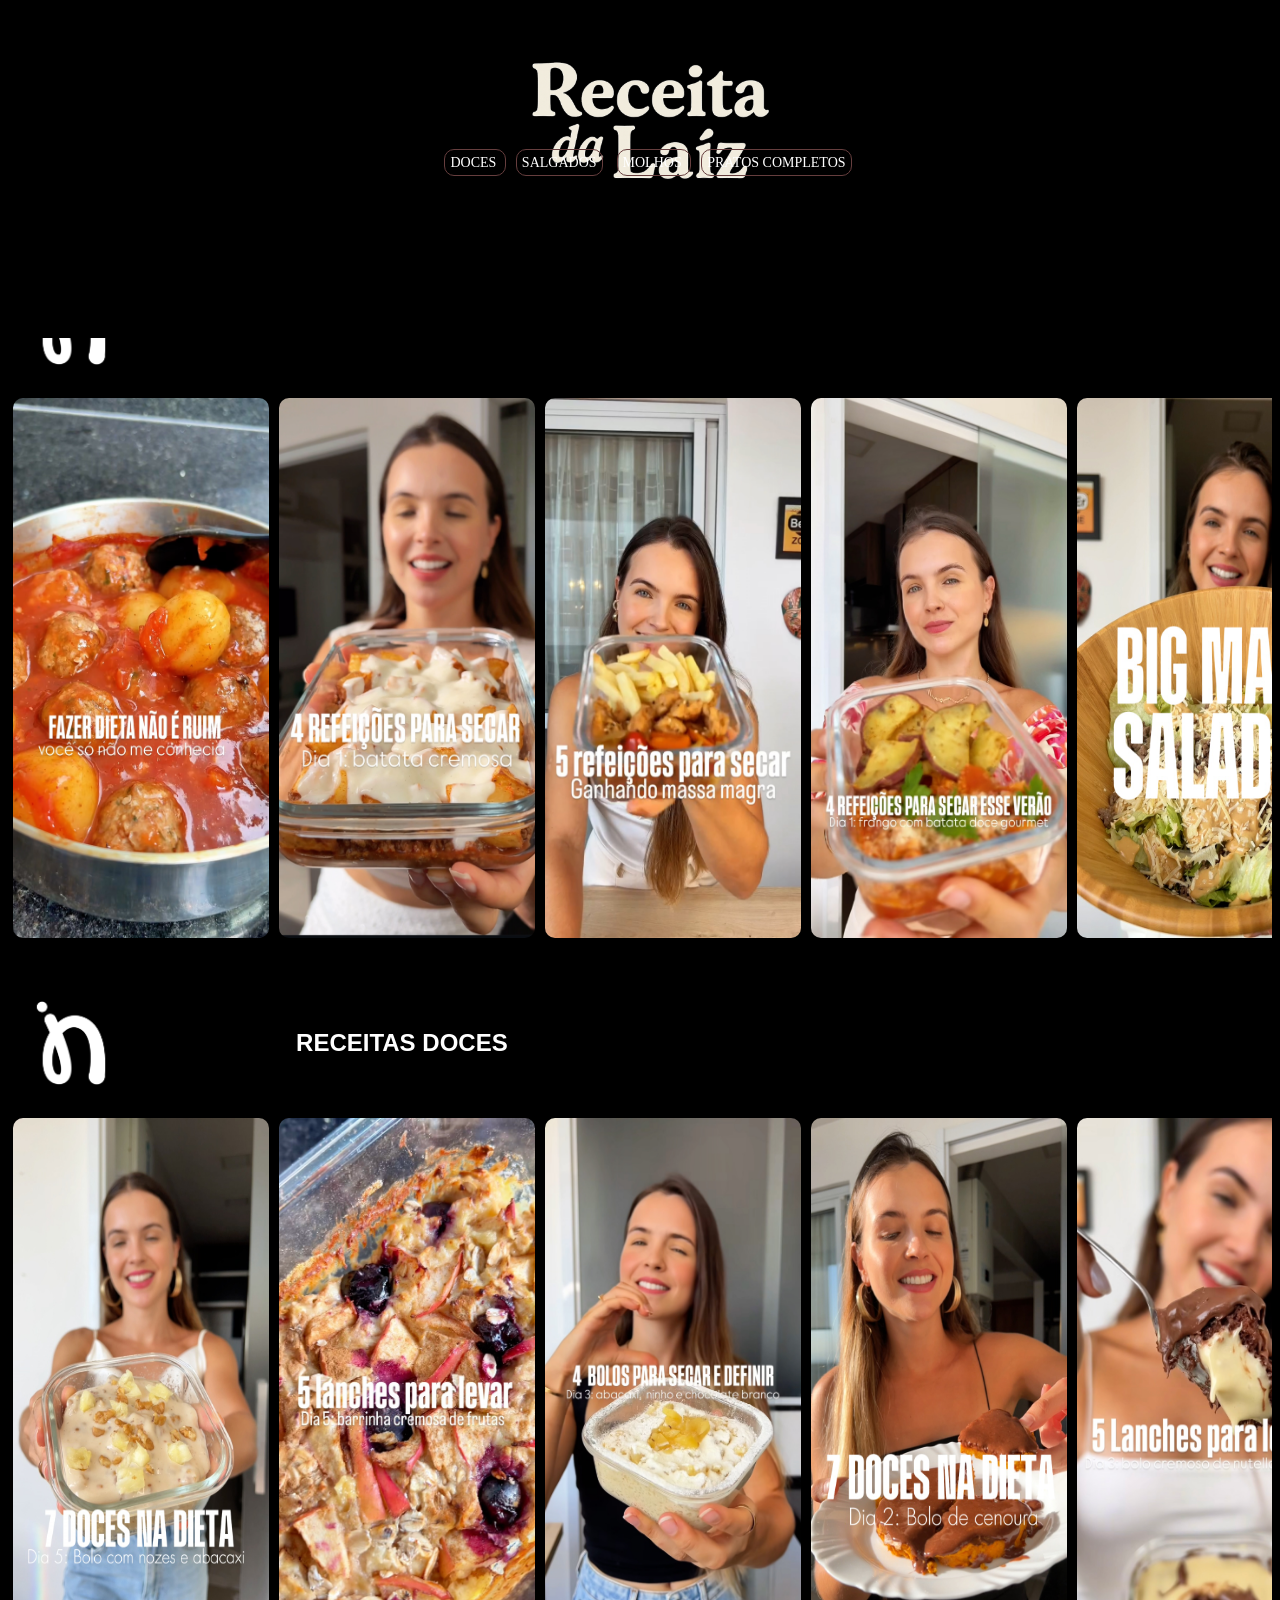
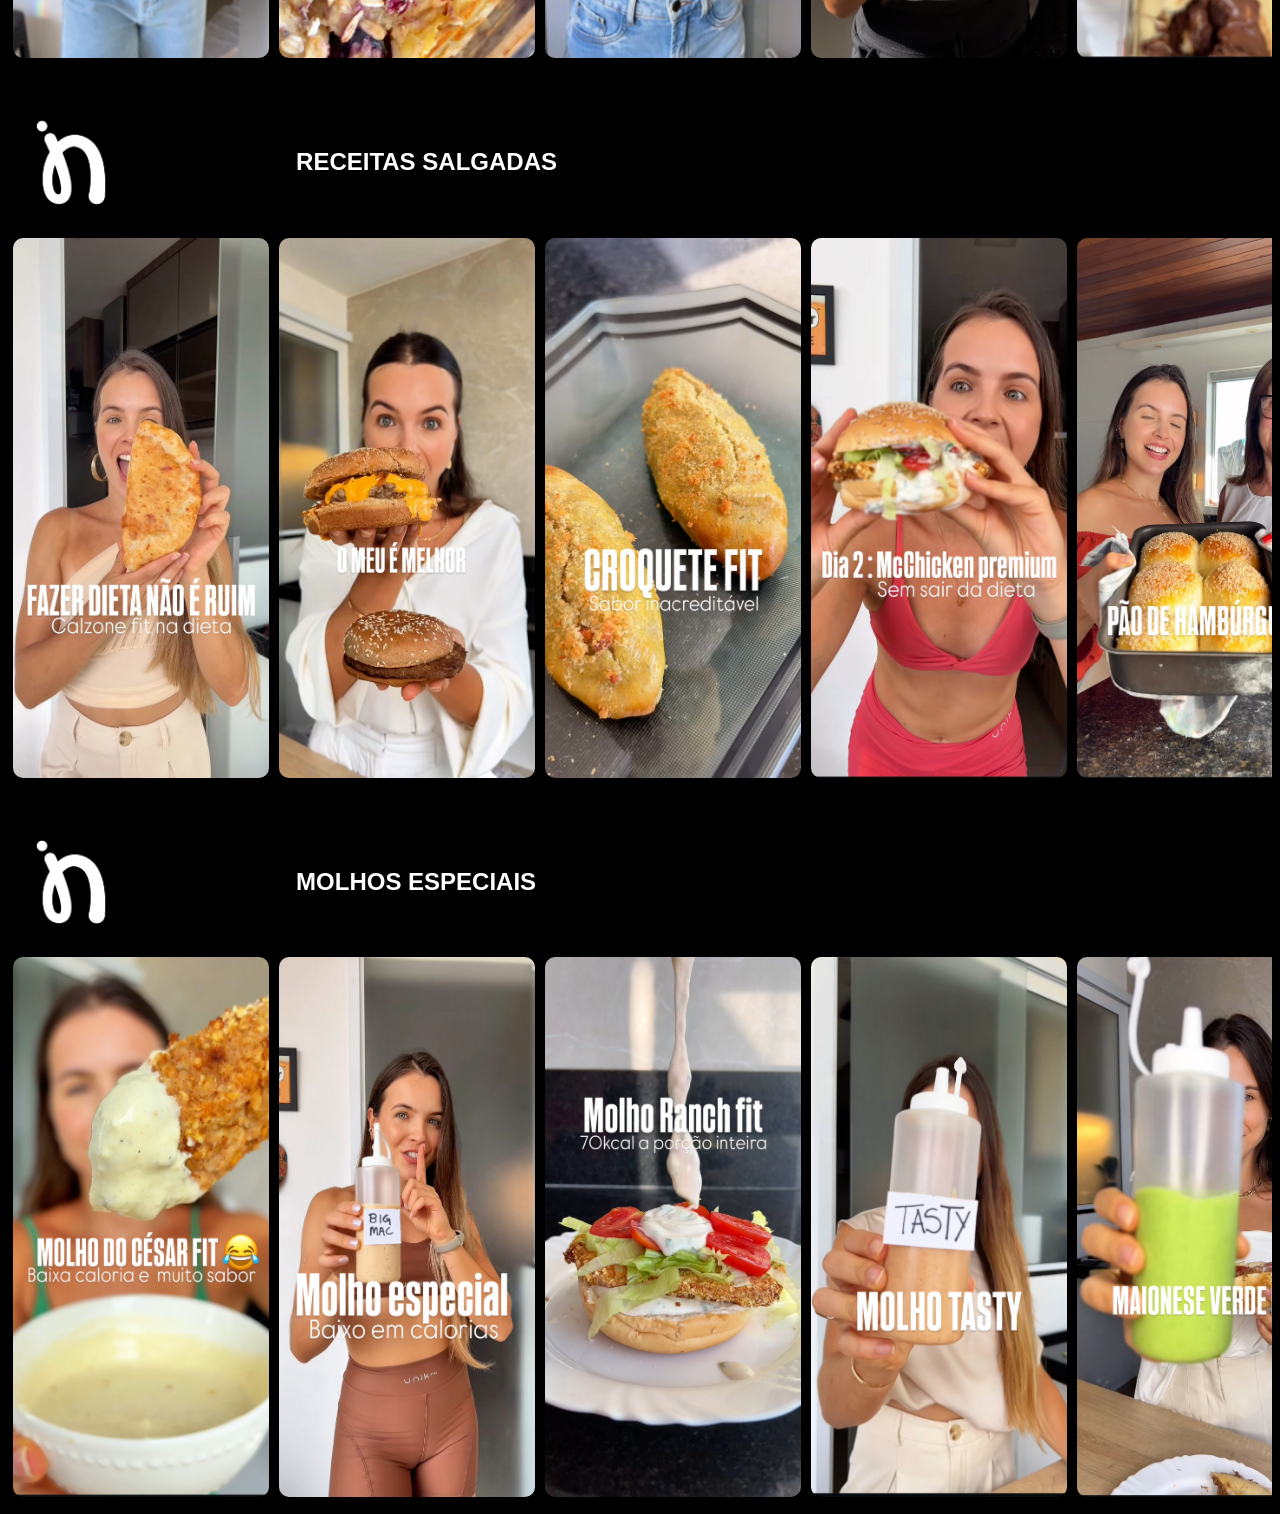
==== commit 74143661: "ajustes" ====
--- a/index.html
+++ b/index.html
@@ -12,7 +12,7 @@
     <div class="bloco-fixo">
 
         <div class="bloco-topo">
-            <img class="nome-laiz" src="/LOGO-BACKGROUND/nome - laiz.PNG">
+            <img class="nome-laiz" src="./LOGO-BACKGROUND/nome - laiz.PNG">
         </div>
         <div class="botoes-acesso">
             <a class="navegacao" href="#nav-doces"> DOCES </a>
@@ -27,7 +27,7 @@
     <!--BLOCO PRATOS COMPLETOS-->
 
     <div class="titulo-pratos">
-        <img class="logo-life" src="/LOGO-BACKGROUND/logo-life.png">
+        <img class="logo-life" src="./LOGO-BACKGROUND/logo-life.png">
         <h2 class="titulo-pratos-completos" id="nav-pratos"> PRATOS COMPLETOS </h2>
 
     </div>
@@ -188,7 +188,7 @@
     <!--BLOCO DOCES-->
 
     <div class="titulo-doce">
-        <img class="logo-life" src="/LOGO-BACKGROUND/logo-life.png">
+        <img class="logo-life" src="./LOGO-BACKGROUND/logo-life.png">
         <h2 id="nav-doces"> RECEITAS DOCES</h2>
 
     </div>
@@ -262,13 +262,13 @@
         </div>
         <div>
             <a class="BOTAO" href="https://www.instagram.com/p/C_6TnzKJNJV/" target="_blank">
-                <img class="img" src="/DOCES/doce-sorvete de oreo.jpg">
+                <img class="img" src="./DOCES/doce-sorvete de oreo.jpg">
             </a>
 
         </div>
         <div>
             <a class="BOTAO" href="https://www.instagram.com/p/DE5yEewxpFw/" target="_blank">
-                <img class="img" src="DOCES/doce-sorvete sneakers.jpg">
+                <img class="img" src=".DOCES/doce-sorvete sneakers.jpg">
 
             </a>
 
@@ -280,7 +280,7 @@
 
 
     <div class="titulo-salgado">
-        <img class="logo-life" src="/LOGO-BACKGROUND/logo-life.png">
+        <img class="logo-life" src="./LOGO-BACKGROUND/logo-life.png">
         <h2 id="nav-salgados"> RECEITAS SALGADAS</h2>
     </div>
     <div id="receitas-salgadas" class="salgados">
@@ -405,7 +405,7 @@
     <!-- BLOCO MOLHOS-->
 
     <div class="titulo-molhos">
-        <img class="logo-life" src="/LOGO-BACKGROUND/logo-life.png">
+        <img class="logo-life" src="./LOGO-BACKGROUND/logo-life.png">
         <h2 id="nav-molhos"> MOLHOS ESPECIAIS </h2>
     </div>
     <div class="molhos">
@@ -438,6 +438,11 @@
 
         </div>
 
+        <footer
+            style="background-color: #f2f2f2; padding: 20px; text-align: center; font-family: Arial, sans-serif; font-size: 14px; color: #555;">
+            &copy; 2025 Todos os direitos reservados por <strong>Life in Fit</strong>.
+        </footer>
+
 </body>
 
 </html>
--- a/receitas.css
+++ b/receitas.css
@@ -11,7 +11,7 @@
 
 
 body {
-    background-color: #16110e;
+    background-color: black;
 
 }
 
@@ -63,11 +63,12 @@
     color: white;
     text-decoration: none;
     margin: 5px;
-    font-family: 'Segoe UI';
+    font-family: 'Franklin Gothic Medium';
     border: 1px solid rgb(102, 62, 62);
-    padding: 5px;
+    padding: 8px;
     border-radius: 10px;
-    font-size: 14px;
+    font-size: 20px;
+
 
 }
 
@@ -189,6 +190,7 @@
 
     .nome-laiz {
         width: 25%;
+        top: 18%;
 
     }
 
@@ -217,7 +219,7 @@
     .botoes-acesso {
 
         position: relative;
-        top: -22%;
+        top: -35%;
         text-align: center;
 
 
